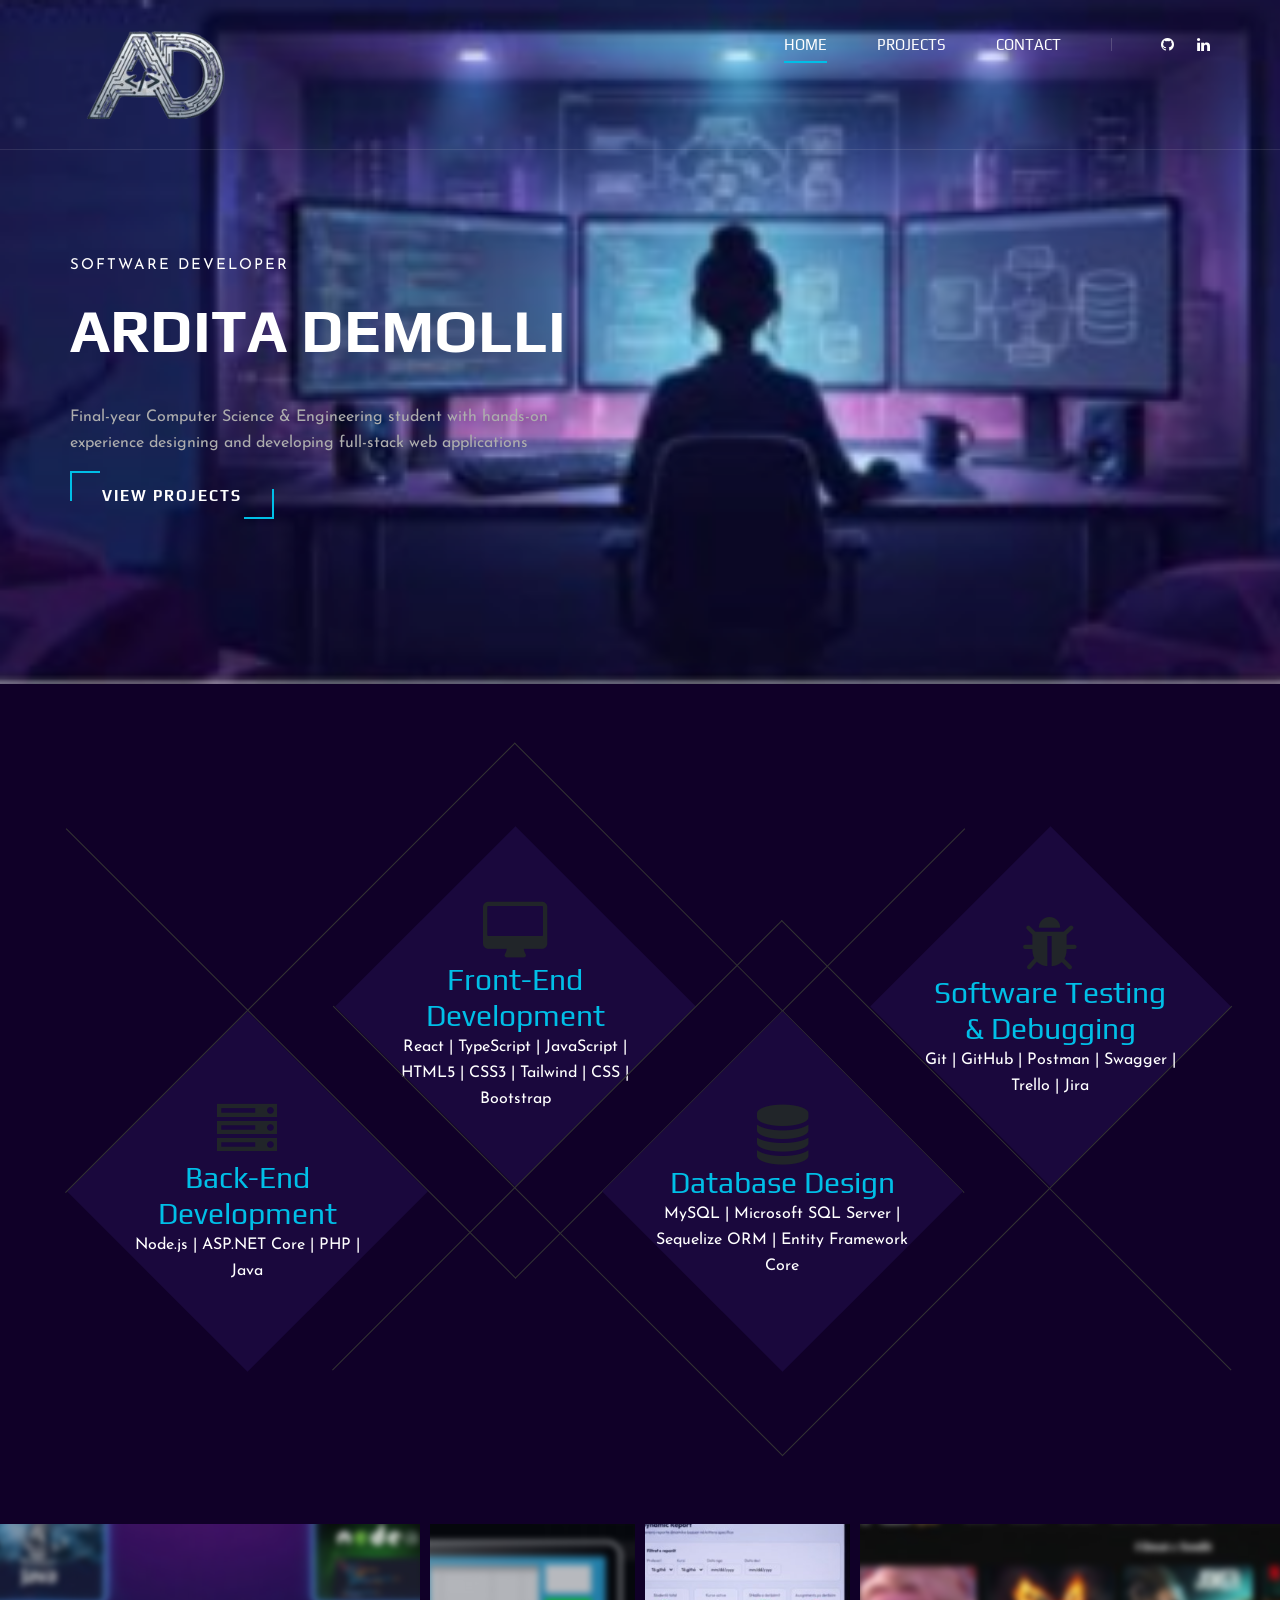
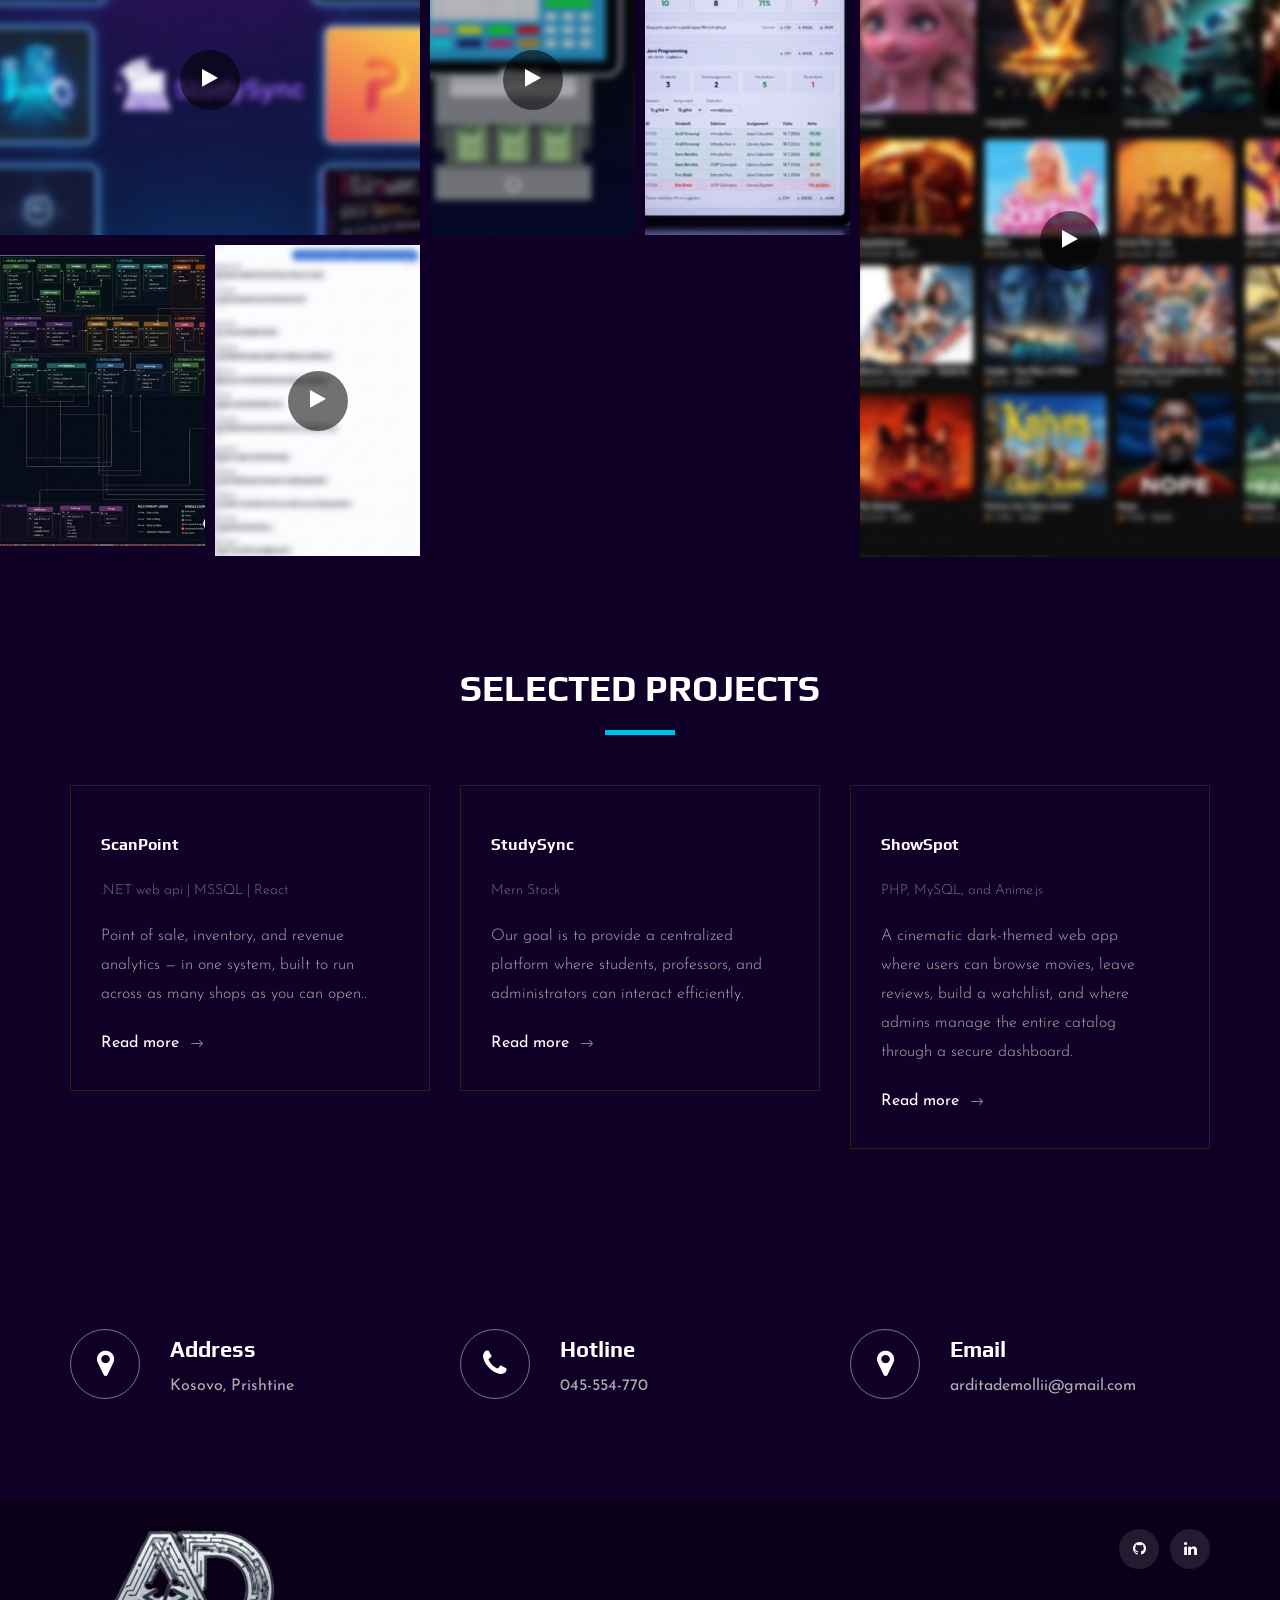
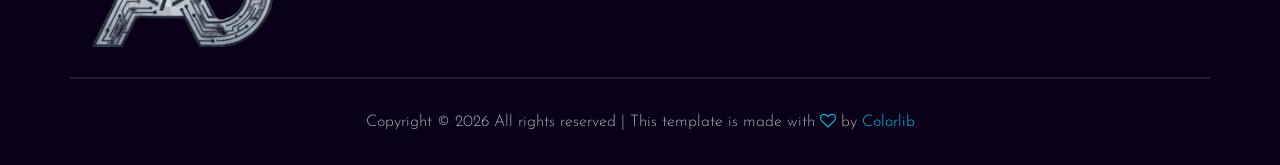
==== index.html @ 286e614f "Fix structure" ====
<!DOCTYPE html>
<html lang="zxx">

<head>
    <meta charset="UTF-8">
    <meta name="description" content="Videograph Template">
    <meta name="keywords" content="Videograph, unica, creative, html">
    <meta name="viewport" content="width=device-width, initial-scale=1.0">
    <meta http-equiv="X-UA-Compatible" content="ie=edge">
    <title>Videograph | Template</title>

    <!-- Google Font -->
    <link href="https://fonts.googleapis.com/css2?family=Play:wght@400;700&display=swap" rel="stylesheet">
    <link href="https://fonts.googleapis.com/css2?family=Josefin+Sans:wght@300;400;500;600;700&display=swap"
        rel="stylesheet">

    <!-- Css Styles -->
    <link rel="stylesheet" href="css/bootstrap.min.css" type="text/css">
    <link rel="stylesheet" href="css/font-awesome.min.css" type="text/css">
    <link rel="stylesheet" href="css/elegant-icons.css" type="text/css">
    <link rel="stylesheet" href="css/owl.carousel.min.css" type="text/css">
    <link rel="stylesheet" href="css/magnific-popup.css" type="text/css">
    <link rel="stylesheet" href="css/slicknav.min.css" type="text/css">
    <link rel="stylesheet" href="css/style.css" type="text/css">
</head>

<body>
    <!-- Page Preloder -->
    <div id="preloder">
        <div class="loader"></div>
    </div>

    <!-- Header Section Begin -->
    <header class="header">
        <div class="container">
            <div class="row">
                <div class="col-lg-2">
                    <div class="header__logo">
                        <a href="./index.html"><img src="img/logo.png" alt=""></a>
                    </div>
                </div>
                <div class="col-lg-10">
                    <div class="header__nav__option">
                        <nav class="header__nav__menu mobile-menu">
                            <ul>
                                <li class="active"><a href="./index.html">Home</a></li>
                                <li><a href="./about.html">Projects</a></li>
                                
                               
                                <li><a href="#contact">Contact</a></li>
                            </ul>
                        </nav>
                        <div class="header__nav__social">
                            <a href="https://github.com/arditademollii" target="_blank"><i class="fa fa-github"></i></a>
                            <a href="https://linkedin.com/in/ardita-demolli-4b60662a6" target="_blank"><i class="fa fa-linkedin"></i></a>
                        </div>
                    </div>
                </div>
            </div>
            <div id="mobile-menu-wrap"></div>
        </div>
    </header>
    <!-- Header End -->

    <!-- Hero Section Begin -->
    <section class="hero">
        <div class="hero__slider owl-carousel">
            <div class="hero__item set-bg" data-setbg="img/hero/fullstack.jpg">
                <div class="container">
                    <div class="row">
                        <div class="col-lg-6">
                            <div class="hero__text">
                                <span>Software Developer</span>
                                <h2>Ardita Demolli</h2>
                                <p>Final-year Computer Science & Engineering student with hands-on experience designing and developing full-stack web applications</p>
                      
                                <a href="#selected-projects" class="primary-btn">View Projects  </a>
       
                                
                            </div>
                        </div>
                    </div>
                </div>
            </div>
            
            
        </div>
    </section>
    <!-- Hero Section End -->


    <!-- Counter Section Begin -->
    <section class="counter">
        <div class="container">
            <div class="counter__content">
                <div class="row">
                    <div class="col-lg-3 col-md-6 col-sm-6">
                        <div class="counter__item">
                            <div class="counter__item__text">
                                <i class="fa fa-server" style="font-size: 60px"></i>
                                <h3 style="color: #00bfe7;;">Back-End Development</h3>
                                <p>Node.js | ASP.NET Core | PHP | Java</p>
                            </div>
                        </div>
                    </div>
                    <div class="col-lg-3 col-md-6 col-sm-6">
                        <div class="counter__item second__item">
                            <div class="counter__item__text">
                                <i class="fa fa-desktop" style="font-size: 60px"></i>
                                <h3 style="color: #00bfe7;">Front-End Development</h3>
                                <p>React | TypeScript | JavaScript | HTML5 | CSS3 | Tailwind | CSS | Bootstrap</p>
                            </div>
                        </div>
                    </div>
                    <div class="col-lg-3 col-md-6 col-sm-6">
                        <div class="counter__item third__item">
                            <div class="counter__item__text">
                                <i class="fa fa-database" style="font-size: 60px"></i>
                                <h3 style="color:#00bfe7;;">Database Design</h3>
                                <p>MySQL | Microsoft SQL Server | Sequelize ORM | Entity Framework Core</p>
                            </div>
                        </div>
                    </div>
                    <div class="col-lg-3 col-md-6 col-sm-6">
                        <div class="counter__item four__item">
                            <div class="counter__item__text">
                                <i class="fa fa-bug"  style="font-size: 60px"></i>
                                <h3 style="color: #00bfe7;;">Software Testing & Debugging</h3>
                                <p>Git | GitHub | Postman | Swagger | Trello | Jira </p>
                            </div>
                        </div>
                    </div>
                </div>
            </div>
        </div>
    </section>
    <!-- Counter Section End -->

    <!-- Work Section Begin -->
<section class="work">
    <div class="work__gallery">

        <div class="grid-sizer"></div>

        <div class="work__item wide__item">
            <video muted loop playsinline data-src="img/videos/video1.mp4">
                <source src="img/videos/video1.mp4" type="video/mp4">
            </video>

            <div class="work__item__poster">
                <div class="work__item__poster__bg" style="background-image:url(img/videos/video1-poster.jpg);"></div>
                <span class="work__item__play"><i class="fa fa-play"></i></span>
            </div>

            <div class="work__item__hover">
                <h4>Study-Sync LMS</h4>
                <ul>
                    <li>MERN Stack</li>
                    <li>WebSockets</li>
                </ul>
            </div>
        </div>


        <div class="work__item small__item">
            <video muted loop playsinline data-src="img/videos/video3.mp4"
            style="
        width: 100%;
        height: 115%;
        object-fit: cover;
        position: absolute;
        top: -7.5%;
        left: 0;
        transform: scale(1.05);
    ">
                <source src="img/videos/video3.mp4" type="video/mp4">
            </video>

            <div class="work__item__poster">
                <div class="work__item__poster__bg" style="background-image:url(img/videos/video2-poster.jpg);"></div>
                <span class="work__item__play"><i class="fa fa-play"></i></span>
            </div>
        </div>


        <div class="work__item small__item">
            <img src="img/videos/Dynamicreport.PNG" alt=""  style="
            width: 100%;
            height: 106%;
            object-fit: cover;
            position: absolute;
            top: -7.5%;
            left: 0;
            transform: scale(1.05);
        ">
        </div>


        <div class="work__item large__item">
            <video muted loop playsinline data-src="img/videos/video4.mp4"
            style="
        width: 100%;
        height: 115%;
        object-fit: cover;
        position: absolute;
        top: -7.5%;
        left: 0;
        transform: scale(1.05);
    ">
                <source src="img/videos/video4.mp4" type="video/mp4">
            </video>

            <div class="work__item__poster">
                <div class="work__item__poster__bg" style="background-image:url(img/videos/video3-poster.jpg);"></div>
                <span class="work__item__play"><i class="fa fa-play"></i></span>
            </div>

            <div class="work__item__hover">
                <h4>Movie Platform</h4>
                <ul>
                    <li>PHP</li>
                    <li>MySQL</li>
                </ul>
            </div>
        </div>


        <div class="work__item small__item">
           <img src="img/videos/databaza.PNG" alt="" style="width: 500%;">
        </div>


        <div class="work__item small__item">
            <video muted loop playsinline data-src="img/videos/video2.mp4"
            style="
        width: 95%;
        height: 105%;
        object-fit: cover;
        position: absolute;
        top: -7.5%;
        left: 0;
        transform: scale(1.05);
    ">
                <source src="img/videos/video2.mp4" type="video/mp4">
            </video>

            <div class="work__item__poster">
                <div class="work__item__poster__bg" style="background-image:url(img/videos/video4-poster.jpg);"></div>
                <span class="work__item__play"><i class="fa fa-play"></i></span>
            </div>
        </div>


        <div class="work__item wide__item">
            <img src="img/videos/dashboard.PNG" alt="">

            <div class="work__item__hover">
                <h4>Scan-Point</h4>
                <ul>
                    <li>Microsoft Stack</li>
                    
                </ul>
            </div>
        </div>

    </div>
</section>
<!-- Work Section End -->

    

    <!-- Projects section begin -->
    <section class="latest spad" id="selected-projects">
        <div class="container">
            <div class="row">
                <div class="col-lg-12">
                    <div class="section-title center-title">
                       
                        <h2> Selected Projects</h2>
                    </div>
                </div>
            </div>
            <div class="row">
                <div class="latest__slider owl-carousel">
                    
                    <div class="col-lg-4">
                        <div class="blog__item latest__item scanpoint-hover">
                            <h4><a href="./about.html#scanpoint">ScanPoint</a></h4>
                            <ul>
                                <li>.NET web api | MSSQL | React</li>
                                
                            </ul>
                            <p>Point of sale, inventory, and revenue analytics — in one system, built to run across as many shops as you can open..</p>
                            <a href="./about.html#scanpoint">Read more <span class="arrow_right"></span></a>
                        </div>
                    </div>
                    <div class="col-lg-4">
                        <div class="blog__item latest__item studysync-hover">
                            <h4><a href="./about.html#studysync">StudySync</a></h4>
                            <ul>
                                <li>Mern Stack</li>
                                
                            </ul>
                            <p>Our goal is to provide a centralized platform where students, professors, and administrators can interact efficiently.</p>
                            <a href="./about.html#studysync">Read more <span class="arrow_right"></span></a>
                        </div>
                    </div>
                    <div class="col-lg-4">
                        <div class="blog__item latest__item showspot-hover">
                            <h4><a href="./about.html#showspot">ShowSpot</a></h4>
                            <ul>
                                <li>PHP, MySQL, and Anime.js</li>
                                
                            </ul>
                            <p>A cinematic dark-themed web app where users can browse movies, leave reviews, build a watchlist, and where admins manage the entire catalog through a secure dashboard.

                            </p>
                            <a href="./about.html#showspot">Read more <span class="arrow_right"></span></a>
                        </div>
                    </div>
                   
                </div>
            </div>
        </div>
    </section>
    <!-- Projects section End -->

    <!-- Contact Widget Section Begin -->
    <section class="contact-widget spad" id="contact">
        <div class="container">
            <div class="row">
                <div class="col-lg-4 col-md-6 col-md-6 col-md-3">
                    <div class="contact__widget__item">
                        <div class="contact__widget__item__icon">
                            <i class="fa fa-map-marker"></i>
                        </div>
                        <div class="contact__widget__item__text">
                            <h4>Address</h4>
                            <p>Kosovo, Prishtine</p>
                        </div>
                    </div>
                </div>
                <div class="col-lg-4 col-md-6 col-md-6 col-md-3">
                    <div class="contact__widget__item">
                        <div class="contact__widget__item__icon">
                            <i class="fa fa-phone"></i>
                        </div>
                        <div class="contact__widget__item__text">
                            <h4>Hotline</h4>
                            <p>045-554-770</p>
                        </div>
                    </div>
                </div>
                <div class="col-lg-4 col-md-6 col-md-6 col-md-3">
                    <div class="contact__widget__item">
                        <div class="contact__widget__item__icon">
                            <i class="fa fa-map-marker"></i>
                        </div>
                        <div class="contact__widget__item__text">
                            <h4>Email</h4>
                            <p>arditademollii@gmail.com</p>
                        </div>
                    </div>
                </div>
            </div>
        </div>
    </section>
    <!-- Contact Widget Section End -->

    <!-- Video Modal Begin -->
    <div class="video-modal" id="videoModal">
        <div class="video-modal__box">
            <span class="video-modal__close" id="videoModalClose"><i class="fa fa-close"></i></span>
            <video id="videoModalPlayer" controls playsinline></video>
        </div>
    </div>
    <!-- Video Modal End -->

    <!-- Footer Section Begin -->
    <footer class="footer">
        <div class="container">
            <div class="footer__top">
                <div class="row">
                    <div class="col-lg-6 col-md-6">
                        <div class="footer__top__logo">
                            <a href="#"><img src="img/logo.png" alt=""></a>
                        </div>
                    </div>
                    <div class="col-lg-6 col-md-6">
                        <div class="footer__top__social">
                            <a href="https://github.com/arditademollii" target="_blank"><i class="fa fa-github"></i></a>
                            <a href="https://linkedin.com/in/ardita-demolli-4b60662a6" target="_blank"><i class="fa fa-linkedin"></i></a>
                        </div>
                    </div>
                </div>
            </div>
          
            <div class="footer__copyright">
                <div class="row">
                    <div class="col-lg-12 text-center">
                        <!-- Link back to Colorlib can't be removed. Template is licensed under CC BY 3.0. -->
                        <p class="footer__copyright__text">Copyright &copy;
                            <script>
                                document.write(new Date().getFullYear());
                            </script>
                            All rights reserved | This template is made with <i class="fa fa-heart-o"
                                aria-hidden="true"></i> by <a href="https://colorlib.com" target="_blank">Colorlib</a>
                        </p>
                        <!-- Link back to Colorlib can't be removed. Template is licensed under CC BY 3.0. -->
                    </div>
                </div>
            </div>
        </div>
    </footer>
    <!-- Footer Section End -->

    <!-- Js Plugins -->
    <script src="js/jquery-3.3.1.min.js"></script>
    <script src="js/bootstrap.min.js"></script>
    <script src="js/jquery.magnific-popup.min.js"></script>
    <script src="js/mixitup.min.js"></script>
    <script src="js/masonry.pkgd.min.js"></script>
    <script src="js/jquery.slicknav.js"></script>
    <script src="js/owl.carousel.min.js"></script>
    <script src="js/main.js"></script>

    <!-- Video poster + modal behavior -->
    <script>
        document.addEventListener('DOMContentLoaded', function () {
            var modal = document.getElementById('videoModal');
            var modalPlayer = document.getElementById('videoModalPlayer');
            var modalClose = document.getElementById('videoModalClose');

            function openVideoModal(src) {
                modalPlayer.src = src;
                modal.classList.add('active');
                modalPlayer.play();
            }

            function closeVideoModal() {
                modal.classList.remove('active');
                modalPlayer.pause();
                modalPlayer.currentTime = 0;
                modalPlayer.src = '';
            }

            document.querySelectorAll('.work__item__poster').forEach(function (poster) {
                poster.addEventListener('click', function () {
                    var item = poster.closest('.work__item');
                    var video = item.querySelector('video');
                    if (video) {
                        var src = video.getAttribute('data-src');
                        openVideoModal(src);
                    }
                });
            });

            modalClose.addEventListener('click', closeVideoModal);
            modal.addEventListener('click', function (e) {
                if (e.target === modal) {
                    closeVideoModal();
                }
            });

            document.addEventListener('keydown', function (e) {
                if (e.key === 'Escape' && modal.classList.contains('active')) {
                    closeVideoModal();
                }
            });
        });
    </script>
</body>

</html>
---- css/elegant-icons.css ----
@font-face {
	font-family: 'ElegantIcons';
	src:url('../fonts/ElegantIcons.eot');
	src:url('../fonts/ElegantIcons.eot?#iefix') format('embedded-opentype'),
		url('../fonts/ElegantIcons.woff') format('woff'),
		url('../fonts/ElegantIcons.ttf') format('truetype'),
		url('../fonts/ElegantIcons.svg#ElegantIcons') format('svg');
	font-weight: normal;
	font-style: normal;
}

/* Use the following CSS code if you want to use data attributes for inserting your icons */
[data-icon]:before {
	font-family: 'ElegantIcons';
	content: attr(data-icon);
	speak: none;
	font-weight: normal;
	font-variant: normal;
	text-transform: none;
	line-height: 1;
	-webkit-font-smoothing: antialiased;
	-moz-osx-font-smoothing: grayscale;
}

/* Use the following CSS code if you want to have a class per icon */
/*
Instead of a list of all class selectors,
you can use the generic selector below, but it's slower:
[class*="your-class-prefix"] {
*/
.arrow_up, .arrow_down, .arrow_left, .arrow_right, .arrow_left-up, .arrow_right-up, .arrow_right-down, .arrow_left-down, .arrow-up-down, .arrow_up-down_alt, .arrow_left-right_alt, .arrow_left-right, .arrow_expand_alt2, .arrow_expand_alt, .arrow_condense, .arrow_expand, .arrow_move, .arrow_carrot-up, .arrow_carrot-down, .arrow_carrot-left, .arrow_carrot-right, .arrow_carrot-2up, .arrow_carrot-2down, .arrow_carrot-2left, .arrow_carrot-2right, .arrow_carrot-up_alt2, .arrow_carrot-down_alt2, .arrow_carrot-left_alt2, .arrow_carrot-right_alt2, .arrow_carrot-2up_alt2, .arrow_carrot-2down_alt2, .arrow_carrot-2left_alt2, .arrow_carrot-2right_alt2, .arrow_triangle-up, .arrow_triangle-down, .arrow_triangle-left, .arrow_triangle-right, .arrow_triangle-up_alt2, .arrow_triangle-down_alt2, .arrow_triangle-left_alt2, .arrow_triangle-right_alt2, .arrow_back, .icon_minus-06, .icon_plus, .icon_close, .icon_check, .icon_minus_alt2, .icon_plus_alt2, .icon_close_alt2, .icon_check_alt2, .icon_zoom-out_alt, .icon_zoom-in_alt, .icon_search, .icon_box-empty, .icon_box-selected, .icon_minus-box, .icon_plus-box, .icon_box-checked, .icon_circle-empty, .icon_circle-slelected, .icon_stop_alt2, .icon_stop, .icon_pause_alt2, .icon_pause, .icon_menu, .icon_menu-square_alt2, .icon_menu-circle_alt2, .icon_ul, .icon_ol, .icon_adjust-horiz, .icon_adjust-vert, .icon_document_alt, .icon_documents_alt, .icon_pencil, .icon_pencil-edit_alt, .icon_pencil-edit, .icon_folder-alt, .icon_folder-open_alt, .icon_folder-add_alt, .icon_info_alt, .icon_error-oct_alt, .icon_error-circle_alt, .icon_error-triangle_alt, .icon_question_alt2, .icon_question, .icon_comment_alt, .icon_chat_alt, .icon_vol-mute_alt, .icon_volume-low_alt, .icon_volume-high_alt, .icon_quotations, .icon_quotations_alt2, .icon_clock_alt, .icon_lock_alt, .icon_lock-open_alt, .icon_key_alt, .icon_cloud_alt, .icon_cloud-upload_alt, .icon_cloud-download_alt, .icon_image, .icon_images, .icon_lightbulb_alt, .icon_gift_alt, .icon_house_alt, .icon_genius, .icon_mobile, .icon_tablet, .icon_laptop, .icon_desktop, .icon_camera_alt, .icon_mail_alt, .icon_cone_alt, .icon_ribbon_alt, .icon_bag_alt, .icon_creditcard, .icon_cart_alt, .icon_paperclip, .icon_tag_alt, .icon_tags_alt, .icon_trash_alt, .icon_cursor_alt, .icon_mic_alt, .icon_compass_alt, .icon_pin_alt, .icon_pushpin_alt, .icon_map_alt, .icon_drawer_alt, .icon_toolbox_alt, .icon_book_alt, .icon_calendar, .icon_film, .icon_table, .icon_contacts_alt, .icon_headphones, .icon_lifesaver, .icon_piechart, .icon_refresh, .icon_link_alt, .icon_link, .icon_loading, .icon_blocked, .icon_archive_alt, .icon_heart_alt, .icon_star_alt, .icon_star-half_alt, .icon_star, .icon_star-half, .icon_tools, .icon_tool, .icon_cog, .icon_cogs, .arrow_up_alt, .arrow_down_alt, .arrow_left_alt, .arrow_right_alt, .arrow_left-up_alt, .arrow_right-up_alt, .arrow_right-down_alt, .arrow_left-down_alt, .arrow_condense_alt, .arrow_expand_alt3, .arrow_carrot_up_alt, .arrow_carrot-down_alt, .arrow_carrot-left_alt, .arrow_carrot-right_alt, .arrow_carrot-2up_alt, .arrow_carrot-2dwnn_alt, .arrow_carrot-2left_alt, .arrow_carrot-2right_alt, .arrow_triangle-up_alt, .arrow_triangle-down_alt, .arrow_triangle-left_alt, .arrow_triangle-right_alt, .icon_minus_alt, .icon_plus_alt, .icon_close_alt, .icon_check_alt, .icon_zoom-out, .icon_zoom-in, .icon_stop_alt, .icon_menu-square_alt, .icon_menu-circle_alt, .icon_document, .icon_documents, .icon_pencil_alt, .icon_folder, .icon_folder-open, .icon_folder-add, .icon_folder_upload, .icon_folder_download, .icon_info, .icon_error-circle, .icon_error-oct, .icon_error-triangle, .icon_question_alt, .icon_comment, .icon_chat, .icon_vol-mute, .icon_volume-low, .icon_volume-high, .icon_quotations_alt, .icon_clock, .icon_lock, .icon_lock-open, .icon_key, .icon_cloud, .icon_cloud-upload, .icon_cloud-download, .icon_lightbulb, .icon_gift, .icon_house, .icon_camera, .icon_mail, .icon_cone, .icon_ribbon, .icon_bag, .icon_cart, .icon_tag, .icon_tags, .icon_trash, .icon_cursor, .icon_mic, .icon_compass, .icon_pin, .icon_pushpin, .icon_map, .icon_drawer, .icon_toolbox, .icon_book, .icon_contacts, .icon_archive, .icon_heart, .icon_profile, .icon_group, .icon_grid-2x2, .icon_grid-3x3, .icon_music, .icon_pause_alt, .icon_phone, .icon_upload, .icon_download, .social_facebook, .social_twitter, .social_pinterest, .social_googleplus, .social_tumblr, .social_tumbleupon, .social_wordpress, .social_instagram, .social_dribbble, .social_vimeo, .social_linkedin, .social_rss, .social_deviantart, .social_share, .social_myspace, .social_skype, .social_youtube, .social_picassa, .social_googledrive, .social_flickr, .social_blogger, .social_spotify, .social_delicious, .social_facebook_circle, .social_twitter_circle, .social_pinterest_circle, .social_googleplus_circle, .social_tumblr_circle, .social_stumbleupon_circle, .social_wordpress_circle, .social_instagram_circle, .social_dribbble_circle, .social_vimeo_circle, .social_linkedin_circle, .social_rss_circle, .social_deviantart_circle, .social_share_circle, .social_myspace_circle, .social_skype_circle, .social_youtube_circle, .social_picassa_circle, .social_googledrive_alt2, .social_flickr_circle, .social_blogger_circle, .social_spotify_circle, .social_delicious_circle, .social_facebook_square, .social_twitter_square, .social_pinterest_square, .social_googleplus_square, .social_tumblr_square, .social_stumbleupon_square, .social_wordpress_square, .social_instagram_square, .social_dribbble_square, .social_vimeo_square, .social_linkedin_square, .social_rss_square, .social_deviantart_square, .social_share_square, .social_myspace_square, .social_skype_square, .social_youtube_square, .social_picassa_square, .social_googledrive_square, .social_flickr_square, .social_blogger_square, .social_spotify_square, .social_delicious_square, .icon_printer, .icon_calulator, .icon_building, .icon_floppy, .icon_drive, .icon_search-2, .icon_id, .icon_id-2, .icon_puzzle, .icon_like, .icon_dislike, .icon_mug, .icon_currency, .icon_wallet, .icon_pens, .icon_easel, .icon_flowchart, .icon_datareport, .icon_briefcase, .icon_shield, .icon_percent, .icon_globe, .icon_globe-2, .icon_target, .icon_hourglass, .icon_balance, .icon_rook, .icon_printer-alt, .icon_calculator_alt, .icon_building_alt, .icon_floppy_alt, .icon_drive_alt, .icon_search_alt, .icon_id_alt, .icon_id-2_alt, .icon_puzzle_alt, .icon_like_alt, .icon_dislike_alt, .icon_mug_alt, .icon_currency_alt, .icon_wallet_alt, .icon_pens_alt, .icon_easel_alt, .icon_flowchart_alt, .icon_datareport_alt, .icon_briefcase_alt, .icon_shield_alt, .icon_percent_alt, .icon_globe_alt, .icon_clipboard {
	font-family: 'ElegantIcons';
	speak: none;
	font-style: normal;
	font-weight: normal;
	font-variant: normal;
	text-transform: none;
	line-height: 1;
	-webkit-font-smoothing: antialiased;
}
.arrow_up:before {
	content: "\21";
}
.arrow_down:before {
	content: "\22";
}
.arrow_left:before {
	content: "\23";
}
.arrow_right:before {
	content: "\24";
}
.arrow_left-up:before {
	content: "\25";
}
.arrow_right-up:before {
	content: "\26";
}
.arrow_right-down:before {
	content: "\27";
}
.arrow_left-down:before {
	content: "\28";
}
.arrow-up-down:before {
	content: "\29";
}
.arrow_up-down_alt:before {
	content: "\2a";
}
.arrow_left-right_alt:before {
	content: "\2b";
}
.arrow_left-right:before {
	content: "\2c";
}
.arrow_expand_alt2:before {
	content: "\2d";
}
.arrow_expand_alt:before {
	content: "\2e";
}
.arrow_condense:before {
	content: "\2f";
}
.arrow_expand:before {
	content: "\30";
}
.arrow_move:before {
	content: "\31";
}
.arrow_carrot-up:before {
	content: "\32";
}
.arrow_carrot-down:before {
	content: "\33";
}
.arrow_carrot-left:before {
	content: "\34";
}
.arrow_carrot-right:before {
	content: "\35";
}
.arrow_carrot-2up:before {
	content: "\36";
}
.arrow_carrot-2down:before {
	content: "\37";
}
.arrow_carrot-2left:before {
	content: "\38";
}
.arrow_carrot-2right:before {
	content: "\39";
}
.arrow_carrot-up_alt2:before {
	content: "\3a";
}
.arrow_carrot-down_alt2:before {
	content: "\3b";
}
.arrow_carrot-left_alt2:before {
	content: "\3c";
}
.arrow_carrot-right_alt2:before {
	content: "\3d";
}
.arrow_carrot-2up_alt2:before {
	content: "\3e";
}
.arrow_carrot-2down_alt2:before {
	content: "\3f";
}
.arrow_carrot-2left_alt2:before {
	content: "\40";
}
.arrow_carrot-2right_alt2:before {
	content: "\41";
}
.arrow_triangle-up:before {
	content: "\42";
}
.arrow_triangle-down:before {
	content: "\43";
}
.arrow_triangle-left:before {
	content: "\44";
}
.arrow_triangle-right:before {
	content: "\45";
}
.arrow_triangle-up_alt2:before {
	content: "\46";
}
.arrow_triangle-down_alt2:before {
	content: "\47";
}
.arrow_triangle-left_alt2:before {
	content: "\48";
}
.arrow_triangle-right_alt2:before {
	content: "\49";
}
.arrow_back:before {
	content: "\4a";
}
.icon_minus-06:before {
	content: "\4b";
}
.icon_plus:before {
	content: "\4c";
}
.icon_close:before {
	content: "\4d";
}
.icon_check:before {
	content: "\4e";
}
.icon_minus_alt2:before {
	content: "\4f";
}
.icon_plus_alt2:before {
	content: "\50";
}
.icon_close_alt2:before {
	content: "\51";
}
.icon_check_alt2:before {
	content: "\52";
}
.icon_zoom-out_alt:before {
	content: "\53";
}
.icon_zoom-in_alt:before {
	content: "\54";
}
.icon_search:before {
	content: "\55";
}
.icon_box-empty:before {
	content: "\56";
}
.icon_box-selected:before {
	content: "\57";
}
.icon_minus-box:before {
	content: "\58";
}
.icon_plus-box:before {
	content: "\59";
}
.icon_box-checked:before {
	content: "\5a";
}
.icon_circle-empty:before {
	content: "\5b";
}
.icon_circle-slelected:before {
	content: "\5c";
}
.icon_stop_alt2:before {
	content: "\5d";
}
.icon_stop:before {
	content: "\5e";
}
.icon_pause_alt2:before {
	content: "\5f";
}
.icon_pause:before {
	content: "\60";
}
.icon_menu:before {
	content: "\61";
}
.icon_menu-square_alt2:before {
	content: "\62";
}
.icon_menu-circle_alt2:before {
	content: "\63";
}
.icon_ul:before {
	content: "\64";
}
.icon_ol:before {
	content: "\65";
}
.icon_adjust-horiz:before {
	content: "\66";
}
.icon_adjust-vert:before {
	content: "\67";
}
.icon_document_alt:before {
	content: "\68";
}
.icon_documents_alt:before {
	content: "\69";
}
.icon_pencil:before {
	content: "\6a";
}
.icon_pencil-edit_alt:before {
	content: "\6b";
}
.icon_pencil-edit:before {
	content: "\6c";
}
.icon_folder-alt:before {
	content: "\6d";
}
.icon_folder-open_alt:before {
	content: "\6e";
}
.icon_folder-add_alt:before {
	content: "\6f";
}
.icon_info_alt:before {
	content: "\70";
}
.icon_error-oct_alt:before {
	content: "\71";
}
.icon_error-circle_alt:before {
	content: "\72";
}
.icon_error-triangle_alt:before {
	content: "\73";
}
.icon_question_alt2:before {
	content: "\74";
}
.icon_question:before {
	content: "\75";
}
.icon_comment_alt:before {
	content: "\76";
}
.icon_chat_alt:before {
	content: "\77";
}
.icon_vol-mute_alt:before {
	content: "\78";
}
.icon_volume-low_alt:before {
	content: "\79";
}
.icon_volume-high_alt:before {
	content: "\7a";
}
.icon_quotations:before {
	content: "\7b";
}
.icon_quotations_alt2:before {
	content: "\7c";
}
.icon_clock_alt:before {
	content: "\7d";
}
.icon_lock_alt:before {
	content: "\7e";
}
.icon_lock-open_alt:before {
	content: "\e000";
}
.icon_key_alt:before {
	content: "\e001";
}
.icon_cloud_alt:before {
	content: "\e002";
}
.icon_cloud-upload_alt:before {
	content: "\e003";
}
.icon_cloud-download_alt:before {
	content: "\e004";
}
.icon_image:before {
	content: "\e005";
}
.icon_images:before {
	content: "\e006";
}
.icon_lightbulb_alt:before {
	content: "\e007";
}
.icon_gift_alt:before {
	content: "\e008";
}
.icon_house_alt:before {
	content: "\e009";
}
.icon_genius:before {
	content: "\e00a";
}
.icon_mobile:before {
	content: "\e00b";
}
.icon_tablet:before {
	content: "\e00c";
}
.icon_laptop:before {
	content: "\e00d";
}
.icon_desktop:before {
	content: "\e00e";
}
.icon_camera_alt:before {
	content: "\e00f";
}
.icon_mail_alt:before {
	content: "\e010";
}
.icon_cone_alt:before {
	content: "\e011";
}
.icon_ribbon_alt:before {
	content: "\e012";
}
.icon_bag_alt:before {
	content: "\e013";
}
.icon_creditcard:before {
	content: "\e014";
}
.icon_cart_alt:before {
	content: "\e015";
}
.icon_paperclip:before {
	content: "\e016";
}
.icon_tag_alt:before {
	content: "\e017";
}
.icon_tags_alt:before {
	content: "\e018";
}
.icon_trash_alt:before {
	content: "\e019";
}
.icon_cursor_alt:before {
	content: "\e01a";
}
.icon_mic_alt:before {
	content: "\e01b";
}
.icon_compass_alt:before {
	content: "\e01c";
}
.icon_pin_alt:before {
	content: "\e01d";
}
.icon_pushpin_alt:before {
	content: "\e01e";
}
.icon_map_alt:before {
	content: "\e01f";
}
.icon_drawer_alt:before {
	content: "\e020";
}
.icon_toolbox_alt:before {
	content: "\e021";
}
.icon_book_alt:before {
	content: "\e022";
}
.icon_calendar:before {
	content: "\e023";
}
.icon_film:before {
	content: "\e024";
}
.icon_table:before {
	content: "\e025";
}
.icon_contacts_alt:before {
	content: "\e026";
}
.icon_headphones:before {
	content: "\e027";
}
.icon_lifesaver:before {
	content: "\e028";
}
.icon_piechart:before {
	content: "\e029";
}
.icon_refresh:before {
	content: "\e02a";
}
.icon_link_alt:before {
	content: "\e02b";
}
.icon_link:before {
	content: "\e02c";
}
.icon_loading:before {
	content: "\e02d";
}
.icon_blocked:before {
	content: "\e02e";
}
.icon_archive_alt:before {
	content: "\e02f";
}
.icon_heart_alt:before {
	content: "\e030";
}
.icon_star_alt:before {
	content: "\e031";
}
.icon_star-half_alt:before {
	content: "\e032";
}
.icon_star:before {
	content: "\e033";
}
.icon_star-half:before {
	content: "\e034";
}
.icon_tools:before {
	content: "\e035";
}
.icon_tool:before {
	content: "\e036";
}
.icon_cog:before {
	content: "\e037";
}
.icon_cogs:before {
	content: "\e038";
}
.arrow_up_alt:before {
	content: "\e039";
}
.arrow_down_alt:before {
	content: "\e03a";
}
.arrow_left_alt:before {
	content: "\e03b";
}
.arrow_right_alt:before {
	content: "\e03c";
}
.arrow_left-up_alt:before {
	content: "\e03d";
}
.arrow_right-up_alt:before {
	content: "\e03e";
}
.arrow_right-down_alt:before {
	content: "\e03f";
}
.arrow_left-down_alt:before {
	content: "\e040";
}
.arrow_condense_alt:before {
	content: "\e041";
}
.arrow_expand_alt3:before {
	content: "\e042";
}
.arrow_carrot_up_alt:before {
	content: "\e043";
}
.arrow_carrot-down_alt:before {
	content: "\e044";
}
.arrow_carrot-left_alt:before {
	content: "\e045";
}
.arrow_carrot-right_alt:before {
	content: "\e046";
}
.arrow_carrot-2up_alt:before {
	content: "\e047";
}
.arrow_carrot-2dwnn_alt:before {
	content: "\e048";
}
.arrow_carrot-2left_alt:before {
	content: "\e049";
}
.arrow_carrot-2right_alt:before {
	content: "\e04a";
}
.arrow_triangle-up_alt:before {
	content: "\e04b";
}
.arrow_triangle-down_alt:before {
	content: "\e04c";
}
.arrow_triangle-left_alt:before {
	content: "\e04d";
}
.arrow_triangle-right_alt:before {
	content: "\e04e";
}
.icon_minus_alt:before {
	content: "\e04f";
}
.icon_plus_alt:before {
	content: "\e050";
}
.icon_close_alt:before {
	content: "\e051";
}
.icon_check_alt:before {
	content: "\e052";
}
.icon_zoom-out:before {
	content: "\e053";
}
.icon_zoom-in:before {
	content: "\e054";
}
.icon_stop_alt:before {
	content: "\e055";
}
.icon_menu-square_alt:before {
	content: "\e056";
}
.icon_menu-circle_alt:before {
	content: "\e057";
}
.icon_document:before {
	content: "\e058";
}
.icon_documents:before {
	content: "\e059";
}
.icon_pencil_alt:before {
	content: "\e05a";
}
.icon_folder:before {
	content: "\e05b";
}
.icon_folder-open:before {
	content: "\e05c";
}
.icon_folder-add:before {
	content: "\e05d";
}
.icon_folder_upload:before {
	content: "\e05e";
}
.icon_folder_download:before {
	content: "\e05f";
}
.icon_info:before {
	content: "\e060";
}
.icon_error-circle:before {
	content: "\e061";
}
.icon_error-oct:before {
	content: "\e062";
}
.icon_error-triangle:before {
	content: "\e063";
}
.icon_question_alt:before {
	content: "\e064";
}
.icon_comment:before {
	content: "\e065";
}
.icon_chat:before {
	content: "\e066";
}
.icon_vol-mute:before {
	content: "\e067";
}
.icon_volume-low:before {
	content: "\e068";
}
.icon_volume-high:before {
	content: "\e069";
}
.icon_quotations_alt:before {
	content: "\e06a";
}
.icon_clock:before {
	content: "\e06b";
}
.icon_lock:before {
	content: "\e06c";
}
.icon_lock-open:before {
	content: "\e06d";
}
.icon_key:before {
	content: "\e06e";
}
.icon_cloud:before {
	content: "\e06f";
}
.icon_cloud-upload:before {
	content: "\e070";
}
.icon_cloud-download:before {
	content: "\e071";
}
.icon_lightbulb:before {
	content: "\e072";
}
.icon_gift:before {
	content: "\e073";
}
.icon_house:before {
	content: "\e074";
}
.icon_camera:before {
	content: "\e075";
}
.icon_mail:before {
	content: "\e076";
}
.icon_cone:before {
	content: "\e077";
}
.icon_ribbon:before {
	content: "\e078";
}
.icon_bag:before {
	content: "\e079";
}
.icon_cart:before {
	content: "\e07a";
}
.icon_tag:before {
	content: "\e07b";
}
.icon_tags:before {
	content: "\e07c";
}
.icon_trash:before {
	content: "\e07d";
}
.icon_cursor:before {
	content: "\e07e";
}
.icon_mic:before {
	content: "\e07f";
}
.icon_compass:before {
	content: "\e080";
}
.icon_pin:before {
	content: "\e081";
}
.icon_pushpin:before {
	content: "\e082";
}
.icon_map:before {
	content: "\e083";
}
.icon_drawer:before {
	content: "\e084";
}
.icon_toolbox:before {
	content: "\e085";
}
.icon_book:before {
	content: "\e086";
}
.icon_contacts:before {
	content: "\e087";
}
.icon_archive:before {
	content: "\e088";
}
.icon_heart:before {
	content: "\e089";
}
.icon_profile:before {
	content: "\e08a";
}
.icon_group:before {
	content: "\e08b";
}
.icon_grid-2x2:before {
	content: "\e08c";
}
.icon_grid-3x3:before {
	content: "\e08d";
}
.icon_music:before {
	content: "\e08e";
}
.icon_pause_alt:before {
	content: "\e08f";
}
.icon_phone:before {
	content: "\e090";
}
.icon_upload:before {
	content: "\e091";
}
.icon_download:before {
	content: "\e092";
}
.social_facebook:before {
	content: "\e093";
}
.social_twitter:before {
	content: "\e094";
}
.social_pinterest:before {
	content: "\e095";
}
.social_googleplus:before {
	content: "\e096";
}
.social_tumblr:before {
	content: "\e097";
}
.social_tumbleupon:before {
	content: "\e098";
}
.social_wordpress:before {
	content: "\e099";
}
.social_instagram:before {
	content: "\e09a";
}
.social_dribbble:before {
	content: "\e09b";
}
.social_vimeo:before {
	content: "\e09c";
}
.social_linkedin:before {
	content: "\e09d";
}
.social_rss:before {
	content: "\e09e";
}
.social_deviantart:before {
	content: "\e09f";
}
.social_share:before {
	content: "\e0a0";
}
.social_myspace:before {
	content: "\e0a1";
}
.social_skype:before {
	content: "\e0a2";
}
.social_youtube:before {
	content: "\e0a3";
}
.social_picassa:before {
	content: "\e0a4";
}
.social_googledrive:before {
	content: "\e0a5";
}
.social_flickr:before {
	content: "\e0a6";
}
.social_blogger:before {
	content: "\e0a7";
}
.social_spotify:before {
	content: "\e0a8";
}
.social_delicious:before {
	content: "\e0a9";
}
.social_facebook_circle:before {
	content: "\e0aa";
}
.social_twitter_circle:before {
	content: "\e0ab";
}
.social_pinterest_circle:before {
	content: "\e0ac";
}
.social_googleplus_circle:before {
	content: "\e0ad";
}
.social_tumblr_circle:before {
	content: "\e0ae";
}
.social_stumbleupon_circle:before {
	content: "\e0af";
}
.social_wordpress_circle:before {
	content: "\e0b0";
}
.social_instagram_circle:before {
	content: "\e0b1";
}
.social_dribbble_circle:before {
	content: "\e0b2";
}
.social_vimeo_circle:before {
	content: "\e0b3";
}
.social_linkedin_circle:before {
	content: "\e0b4";
}
.social_rss_circle:before {
	content: "\e0b5";
}
.social_deviantart_circle:before {
	content: "\e0b6";
}
.social_share_circle:before {
	content: "\e0b7";
}
.social_myspace_circle:before {
	content: "\e0b8";
}
.social_skype_circle:before {
	content: "\e0b9";
}
.social_youtube_circle:before {
	content: "\e0ba";
}
.social_picassa_circle:before {
	content: "\e0bb";
}
.social_googledrive_alt2:before {
	content: "\e0bc";
}
.social_flickr_circle:before {
	content: "\e0bd";
}
.social_blogger_circle:before {
	content: "\e0be";
}
.social_spotify_circle:before {
	content: "\e0bf";
}
.social_delicious_circle:before {
	content: "\e0c0";
}
.social_facebook_square:before {
	content: "\e0c1";
}
.social_twitter_square:before {
	content: "\e0c2";
}
.social_pinterest_square:before {
	content: "\e0c3";
}
.social_googleplus_square:before {
	content: "\e0c4";
}
.social_tumblr_square:before {
	content: "\e0c5";
}
.social_stumbleupon_square:before {
	content: "\e0c6";
}
.social_wordpress_square:before {
	content: "\e0c7";
}
.social_instagram_square:before {
	content: "\e0c8";
}
.social_dribbble_square:before {
	content: "\e0c9";
}
.social_vimeo_square:before {
	content: "\e0ca";
}
.social_linkedin_square:before {
	content: "\e0cb";
}
.social_rss_square:before {
	content: "\e0cc";
}
.social_deviantart_square:before {
	content: "\e0cd";
}
.social_share_square:before {
	content: "\e0ce";
}
.social_myspace_square:before {
	content: "\e0cf";
}
.social_skype_square:before {
	content: "\e0d0";
}
.social_youtube_square:before {
	content: "\e0d1";
}
.social_picassa_square:before {
	content: "\e0d2";
}
.social_googledrive_square:before {
	content: "\e0d3";
}
.social_flickr_square:before {
	content: "\e0d4";
}
.social_blogger_square:before {
	content: "\e0d5";
}
.social_spotify_square:before {
	content: "\e0d6";
}
.social_delicious_square:before {
	content: "\e0d7";
}
.icon_printer:before {
	content: "\e103";
}
.icon_calulator:before {
	content: "\e0ee";
}
.icon_building:before {
	content: "\e0ef";
}
.icon_floppy:before {
	content: "\e0e8";
}
.icon_drive:before {
	content: "\e0ea";
}
.icon_search-2:before {
	content: "\e101";
}
.icon_id:before {
	content: "\e107";
}
.icon_id-2:before {
	content: "\e108";
}
.icon_puzzle:before {
	content: "\e102";
}
.icon_like:before {
	content: "\e106";
}
.icon_dislike:before {
	content: "\e0eb";
}
.icon_mug:before {
	content: "\e105";
}
.icon_currency:before {
	content: "\e0ed";
}
.icon_wallet:before {
	content: "\e100";
}
.icon_pens:before {
	content: "\e104";
}
.icon_easel:before {
	content: "\e0e9";
}
.icon_flowchart:before {
	content: "\e109";
}
.icon_datareport:before {
	content: "\e0ec";
}
.icon_briefcase:before {
	content: "\e0fe";
}
.icon_shield:before {
	content: "\e0f6";
}
.icon_percent:before {
	content: "\e0fb";
}
.icon_globe:before {
	content: "\e0e2";
}
.icon_globe-2:before {
	content: "\e0e3";
}
.icon_target:before {
	content: "\e0f5";
}
.icon_hourglass:before {
	content: "\e0e1";
}
.icon_balance:before {
	content: "\e0ff";
}
.icon_rook:before {
	content: "\e0f8";
}
.icon_printer-alt:before {
	content: "\e0fa";
}
.icon_calculator_alt:before {
	content: "\e0e7";
}
.icon_building_alt:before {
	content: "\e0fd";
}
.icon_floppy_alt:before {
	content: "\e0e4";
}
.icon_drive_alt:before {
	content: "\e0e5";
}
.icon_search_alt:before {
	content: "\e0f7";
}
.icon_id_alt:before {
	content: "\e0e0";
}
.icon_id-2_alt:before {
	content: "\e0fc";
}
.icon_puzzle_alt:before {
	content: "\e0f9";
}
.icon_like_alt:before {
	content: "\e0dd";
}
.icon_dislike_alt:before {
	content: "\e0f1";
}
.icon_mug_alt:before {
	content: "\e0dc";
}
.icon_currency_alt:before {
	content: "\e0f3";
}
.icon_wallet_alt:before {
	content: "\e0d8";
}
.icon_pens_alt:before {
	content: "\e0db";
}
.icon_easel_alt:before {
	content: "\e0f0";
}
.icon_flowchart_alt:before {
	content: "\e0df";
}
.icon_datareport_alt:before {
	content: "\e0f2";
}
.icon_briefcase_alt:before {
	content: "\e0f4";
}
.icon_shield_alt:before {
	content: "\e0d9";
}
.icon_percent_alt:before {
	content: "\e0da";
}
.icon_globe_alt:before {
	content: "\e0de";
}
.icon_clipboard:before {
	content: "\e0e6";
}


	.glyph {
		float: left;
		text-align: center;
		padding: .75em;
		margin: .4em 1.5em .75em 0;
		width: 6em;
text-shadow: none;
	}
        .glyph_big {
        font-size: 128px;
        color: #59c5dc;
        float: left;
        margin-right: 20px;
        }

        .glyph div { padding-bottom: 10px;}

	.glyph input {
		font-family: consolas, monospace;
		font-size: 12px;
		width: 100%;
		text-align: center;
		border: 0;
		box-shadow: 0 0 0 1px #ccc;
		padding: .2em;
                -moz-border-radius: 5px;
                -webkit-border-radius: 5px;
	}
	.centered {
		margin-left: auto;
		margin-right: auto;
	}
	.glyph .fs1 {
		font-size: 2em;
	}
---- css/style.css ----
/******************************************************************
  Template Name: Dreams
  Description: Dreams wedding template
  Author: Colorib
  Author URI: https://colorlib.com/
  Version: 1.0
  Created: Colorib
******************************************************************/
/*------------------------------------------------------------------
[Table of contents]

1.  Template default CSS
	1.1	Variables
	1.2	Mixins
	1.3	Flexbox
	1.4	Reset
2.  Helper Css
3.  Header Section
4.  Hero Section
5.  Services Section
6.  Counter Section
7.  Team Section
8.  Latest Section
9.  Contact
10.  Footer Style
-------------------------------------------------------------------*/
/*----------------------------------------*/
/* Template default CSS
/*----------------------------------------*/
html,
body {
  height: 100%;
  font-family: "Josefin Sans", sans-serif;
  -webkit-font-smoothing: antialiased;
}

h1,
h2,
h3,
h4,
h5,
h6 {
  margin: 0;
  color: #111111;
  font-weight: 400;
  font-family: "Play", sans-serif;
}

h1 {
  font-size: 70px;
}

h2 {
  font-size: 36px;
}

h3 {
  font-size: 30px;
}

h4 {
  font-size: 24px;
}

h5 {
  font-size: 18px;
}

h6 {
  font-size: 16px;
}

p {
  font-size: 16px;
  font-family: "Josefin Sans", sans-serif;
  color: #adadad;
  font-weight: 400;
  line-height: 26px;
  margin: 0 0 15px 0;
}

img {
  max-width: 100%;
}

input:focus,
select:focus,
button:focus,
textarea:focus {
  outline: none;
}

a:hover,
a:focus {
  text-decoration: none;
  outline: none;
  color: #fff;
}

ul,
ol {
  padding: 0;
  margin: 0;
}

/*---------------------
  Helper CSS
-----------------------*/
.section-title {
  margin-bottom: 50px;
}
.section-title.center-title {
  text-align: center;
}
.section-title.center-title h2:after {
  right: 0;
  margin: 0 auto;
}
.section-title span {
  color: #ffffff;
  display: block;
  font-size: 16px;
  letter-spacing: 2px;
  text-transform: uppercase;
  margin-bottom: 6px;
}
.section-title h2 {
  color: #ffffff;
  font-weight: 700;
  text-transform: uppercase;
  position: relative;
  padding-bottom: 25px;
}
.section-title h2:after {
  position: absolute;
  left: 0;
  bottom: 0;
  height: 5px;
  width: 70px;
  background: #00bfe7;
  content: "";
}

.set-bg {
  background-repeat: no-repeat;
  background-size: cover;
  background-position: top center;
}

.spad {
  padding-top: 100px;
  padding-bottom: 100px;
}

.text-white h1,
.text-white h2,
.text-white h3,
.text-white h4,
.text-white h5,
.text-white h6,
.text-white p,
.text-white span,
.text-white li,
.text-white a {
  color: #fff;
}

/* buttons */
.primary-btn {
  display: inline-block;
  font-size: 15px;
  font-family: "Play", sans-serif;
  font-weight: 700;
  padding: 14px 32px 12px;
  color: #ffffff;
  text-transform: uppercase;
  letter-spacing: 2px;
  position: relative;
  z-index: 1;
}
.primary-btn:hover:before {
  height: 100%;
  width: 100%;
}
.primary-btn:hover:after {
  height: 100%;
  width: 100%;
}
.primary-btn:before {
  position: absolute;
  left: 0;
  top: 0;
  height: 30px;
  width: 30px;
  border-left: 2px solid #00bfe7;
  border-top: 2px solid #00bfe7;
  content: "";
  z-index: -1;
  -webkit-transition: all, 0.7s;
  -o-transition: all, 0.7s;
  transition: all, 0.7s;
}
.primary-btn:after {
  position: absolute;
  right: 0;
  bottom: 0;
  height: 30px;
  width: 30px;
  border-right: 2px solid #00bfe7;
  border-bottom: 2px solid #00bfe7;
  content: "";
  z-index: -1;
  -webkit-transition: all, 0.7s;
  -o-transition: all, 0.7s;
  transition: all, 0.7s;
}

.site-btn {
  font-size: 15px;
  color: #ffffff;
  background: #00bfe7;
  font-family: "Play", sans-serif;
  font-weight: 700;
  border: none;
  display: inline-block;
  text-transform: uppercase;
  letter-spacing: 2px;
  padding: 14px 34px 12px;
  width: 100%;
}

/* Preloder */
#preloder {
  position: fixed;
  width: 100%;
  height: 100%;
  top: 0;
  left: 0;
  z-index: 999999;
  background: #000;
}

.loader {
  width: 40px;
  height: 40px;
  position: absolute;
  top: 50%;
  left: 50%;
  margin-top: -13px;
  margin-left: -13px;
  border-radius: 60px;
  animation: loader 0.8s linear infinite;
  -webkit-animation: loader 0.8s linear infinite;
}

@keyframes loader {
  0% {
    -webkit-transform: rotate(0deg);
    transform: rotate(0deg);
    border: 4px solid #f44336;
    border-left-color: transparent;
  }
  50% {
    -webkit-transform: rotate(180deg);
    transform: rotate(180deg);
    border: 4px solid #673ab7;
    border-left-color: transparent;
  }
  100% {
    -webkit-transform: rotate(360deg);
    transform: rotate(360deg);
    border: 4px solid #f44336;
    border-left-color: transparent;
  }
}
@-webkit-keyframes loader {
  0% {
    -webkit-transform: rotate(0deg);
    border: 4px solid #f44336;
    border-left-color: transparent;
  }
  50% {
    -webkit-transform: rotate(180deg);
    border: 4px solid #673ab7;
    border-left-color: transparent;
  }
  100% {
    -webkit-transform: rotate(360deg);
    border: 4px solid #f44336;
    border-left-color: transparent;
  }
}
/*---------------------
  Header
-----------------------*/
.header {
  position: absolute;
  left: 0;
  top: 0;
  width: 100%;
  background: transparent;
  border-bottom: 1px solid rgba(255, 255, 255, 0.1);
  z-index: 9;
}

.header__logo {
  padding: 30px 0;
}
.header__logo a {
  display: inline-block;
}

.header__nav__option {
  text-align: right;
  padding: 28px 0px;
}

.header__nav__menu {
  display: inline-block;
  margin-right: 45px;
}
.header__nav__menu ul li {
  list-style: none;
  display: inline-block;
  margin-right: 45px;
  position: relative;
}
.header__nav__menu ul li.active a:after {
  -webkit-transform: scale(1);
      -ms-transform: scale(1);
          transform: scale(1);
}
.header__nav__menu ul li:hover a:after {
  -webkit-transform: scale(1);
      -ms-transform: scale(1);
          transform: scale(1);
}
.header__nav__menu ul li:hover .dropdown {
  top: 34px;
  opacity: 1;
  visibility: visible;
}
.header__nav__menu ul li:last-child {
  margin-right: 0;
}
.header__nav__menu ul li .dropdown {
  position: absolute;
  left: 0;
  top: 60px;
  width: 140px;
  background: #ffffff;
  text-align: left;
  padding: 2px 0;
  z-index: 9;
  opacity: 0;
  visibility: hidden;
  -webkit-transition: all, 0.3s;
  -o-transition: all, 0.3s;
  transition: all, 0.3s;
}
.header__nav__menu ul li .dropdown li {
  display: block;
  margin-right: 0;
}
.header__nav__menu ul li .dropdown li a {
  font-size: 14px;
  color: #111111;
  padding: 8px 20px;
  text-transform: capitalize;
}
.header__nav__menu ul li .dropdown li a:after {
  display: none;
}
.header__nav__menu ul li a {
  font-size: 15px;
  font-family: "Play", sans-serif;
  color: #ffffff;
  display: block;
  text-transform: uppercase;
  position: relative;
  padding: 6px 0;
}
.header__nav__menu ul li a:after {
  position: absolute;
  left: 0;
  bottom: 0;
  width: 100%;
  height: 2px;
  background: #00bfe7;
  content: "";
  -webkit-transform: scale(0);
      -ms-transform: scale(0);
          transform: scale(0);
  -webkit-transition: all, 0.3s;
  -o-transition: all, 0.3s;
  transition: all, 0.3s;
}

.header__nav__social {
  display: inline-block;
  position: relative;
  padding-left: 50px;
}
.header__nav__social:before {
  position: absolute;
  left: 0;
  top: 4px;
  height: 13px;
  width: 1px;
  background: rgba(225, 225, 225, 0.2);
  content: "";
}
.header__nav__social a {
  color: #ffffff;
  font-size: 15px;
  margin-right: 18px;
}
.header__nav__social a:last-child {
  margin-right: 0;
}

.slicknav_menu {
  display: none;
}

/*---------------------
  Hero
-----------------------*/
.hero__slider.owl-carousel .owl-item.active .hero__text span {
  top: 0;
  opacity: 1;
}
.hero__slider.owl-carousel .owl-item.active .hero__text h2 {
  top: 0;
  opacity: 1;
}
.hero__slider.owl-carousel .owl-item.active .hero__text .primary-btn {
  top: 0;
  opacity: 1;
}
.hero__slider.owl-carousel .owl-dots {
  position: absolute;
  left: 0;
  right: 0;
  bottom: 45px;
  width: 100%;
  max-width: 1140px;
  margin: 0 auto;
}
.hero__slider.owl-carousel .owl-dots button {
  color: #adadad;
  font-size: 18px;
  font-family: "Play", sans-serif;
  margin-right: 16px;
  position: relative;
  display: inline-block;
}
.hero__slider.owl-carousel .owl-dots button.active {
  color: #ffffff;
}
.hero__slider.owl-carousel .owl-dots button.active:after {
  background: #ffffff;
  height: 2px;
}
.hero__slider.owl-carousel .owl-dots button:after {
  position: absolute;
  left: 0;
  bottom: -6px;
  width: 100%;
  height: 1px;
  background: rgba(255, 255, 255, 0.3);
  content: "";
}
.hero__slider.owl-carousel .owl-dots button:last-child {
  margin-right: 0;
}

.hero__item {
  height: 684px;
  padding-top: 255px;
}

.hero__text span {
  color: #ffffff;
  display: block;
  font-size: 15px;
  letter-spacing: 2px;
  text-transform: uppercase;
  margin-bottom: 18px;
  position: relative;
  top: 100px;
  opacity: 0;
  -webkit-transition: all, 0.3s;
  -o-transition: all, 0.3s;
  transition: all, 0.3s;
}
.hero__text h2 {
  color: #ffffff;
  font-size: 60px;
  font-weight: 700;
  line-height: 70px;
  text-transform: uppercase;
  margin-bottom: 38px;
  position: relative;
  top: 100px;
  opacity: 0;
  -webkit-transition: all, 0.5s;
  -o-transition: all, 0.5s;
  transition: all, 0.5s;
}
.hero__text .primary-btn {
  position: relative;
  top: 100px;
  opacity: 0;
  -webkit-transition: all, 0.7s;
  -o-transition: all, 0.7s;
  transition: all, 0.7s;
}

/*---------------------
  Work
-----------------------*/
.work {
  overflow: hidden;
  background: #100028;
}

.work__gallery {
  margin-right: -10px;
}

.work__item {
  height: 311px !important;
  width: calc(16.67% - 10px);
  margin-right: 10px;
  margin-bottom: 10px;
  float: left;
  position: relative;
  overflow: hidden;
  display: -webkit-box;
  display: -ms-flexbox;
  display: flex;
  -webkit-box-align: center;
      -ms-flex-align: center;
          align-items: center;
  -webkit-box-pack: center;
      -ms-flex-pack: center;
          justify-content: center;
}
.work__item:hover .work__item__hover {
  bottom: 0;
}
.work__item.large__item {
  height: 633px !important;
  width: calc(33.33% - 10px);
}
.work__item.wide__item {
  width: calc(33.33% - 10px);
  height: 311px !important;
}
.work__item .play-btn {
  display: inline-block;
  color: #ffffff;
  font-size: 20px;
  height: 50px;
  width: 50px;
  line-height: 50px;
  text-align: center;
  border: 1px solid rgba(255, 255, 255, 0.7);
  border-radius: 50%;
}

.grid-sizer {
  width: calc(16.67% - 10px);
}

.work__item__hover {
  background: rgba(0, 0, 0, 0.5);
  position: absolute;
  left: 0;
  bottom: -300px;
  width: 100%;
  padding: 25px 30px 20px;
  -webkit-transition: all, 0.5s;
  -o-transition: all, 0.5s;
  transition: all, 0.5s;
}
.work__item__hover h4 {
  font-size: 22px;
  color: #ffffff;
  font-weight: 700;
}
.work__item__hover ul li {
  color: #adadad;
  list-style: none;
  font-size: 16px;
  margin-right: 23px;
  position: relative;
  display: inline-block;
}
.work__item__hover ul li:after {
  position: absolute;
  right: -18px;
  top: 1px;
  content: "/";
}
.work__item__hover ul li:last-child {
  margin-right: 0;
}
.work__item__hover ul li:last-child:after {
  display: none;
}
/*---------------------
  Work Item Poster
-----------------------*/
.work__item__poster {
  position: absolute;
  left: 0;
  top: 0;
  height: 100%;
  width: 100%;
  z-index: 3;
  cursor: pointer;
  overflow: hidden;
}
.work__item__poster__bg {
  position: absolute;
  left: 0;
  top: 0;
  height: 100%;
  width: 100%;
  background-size: cover;
  background-position: center;
  -webkit-filter: blur(3px);
  filter: blur(3px);
  -webkit-transform: scale(1.08);
  -ms-transform: scale(1.08);
  transform: scale(1.08);
}
.work__item__play {
  position: absolute;
  left: 50%;
  top: 50%;
  -webkit-transform: translate(-50%, -50%);
  -ms-transform: translate(-50%, -50%);
  transform: translate(-50%, -50%);
  height: 60px;
  width: 60px;
  line-height: 60px;
  text-align: center;
  border-radius: 50%;
  background: rgba(0, 0, 0, 0.55);
  color: #ffffff;
  font-size: 20px;
  z-index: 2;
}
.work__item.playing .work__item__poster {
  display: none;
}
/*---------------------
  Video Modal
-----------------------*/
.video-modal {
  display: none;
  position: fixed;
  left: 0;
  top: 0;
  height: 100%;
  width: 100%;
  background: rgba(0, 0, 0, 0.9);
  z-index: 99999;
  -webkit-box-align: center;
      -ms-flex-align: center;
          align-items: center;
  -webkit-box-pack: center;
      -ms-flex-pack: center;
          justify-content: center;
}
.video-modal.active {
  display: -webkit-box;
  display: -ms-flexbox;
  display: flex;
}
.video-modal__box {
  position: relative;
  height: 80vmin;
  width: 80vmin;
  max-height: 90vh;
  max-width: 90vw;
  background: #000;
}
.video-modal__box video {
  height: 100%;
  width: 100%;
  object-fit: contain;
  background: #000;
}
.video-modal__close {
  position: absolute;
  right: -18px;
  top: -18px;
  height: 40px;
  width: 40px;
  line-height: 40px;
  text-align: center;
  border-radius: 50%;
  background: #00bfe7;
  color: #ffffff;
  font-size: 18px;
  cursor: pointer;
  z-index: 2;
}
@media only screen and (max-width: 767px) {
  .video-modal__box {
    height: 90vmin;
    width: 90vmin;
  }
  .video-modal__close {
    right: 0;
    top: -40px;
  }
}
/*---------------------
  Counter
-----------------------*/
.counter {
  background: #100028;
  height: 840px;
  padding-top: 380px;
  overflow: hidden;
}

.counter__content {
  padding: 0px 50px;
}

.counter__item {
  background: #1a083d;
  -webkit-transform: rotate(45deg);
  -ms-transform: rotate(45deg);
      transform: rotate(45deg);
  height: 255px;
  width: 255px;
  display: -webkit-box;
  display: -ms-flexbox;
  display: flex;
  -webkit-box-align: center;
      -ms-flex-align: center;
          align-items: center;
  -webkit-box-pack: center;
      -ms-flex-pack: center;
          justify-content: center;
  text-align: center;
  position: relative;
  z-index: 1;
}
.counter__item::before {
  position: absolute;
  left: -1px;
  bottom: -2px;
  height: 636px;
  width: 636px;
  border-left: 1px solid #333333;
  border-top: 1px solid #333333;
  content: "";
  z-index: -1;
}
.counter__item.second__item {
  margin-top: -185px;
}
.counter__item.second__item:before {
  left: -316px;
  bottom: -65px;
  border-right: 1px solid #333333;
  border-bottom: 1px solid #333333;
  border-left: none;
  border-top: none;
}
.counter__item.four__item {
  margin-top: -185px;
}
.counter__item.four__item:before {
  left: -380px;
  bottom: -380px;
  border-right: 1px solid #333333;
  border-bottom: 1px solid #333333;
  border-left: none;
  border-top: none;
}
.counter__item.third__item:before {
  left: -65px;
  bottom: -317px;
}

.counter__item__text {
  -webkit-transform: rotate(-45deg);
  -ms-transform: rotate(-45deg);
      transform: rotate(-45deg);
}
.counter__item__text h2 {
  font-size: 60px;
  color: #ffffff;
  font-weight: 700;
  margin-bottom: 6px;
  margin-top: 18px;
}
.counter__item__text p {
  color: #ffffff;
  margin-bottom: 0;
}

/*---------------------
  Team
-----------------------*/
.team {
  padding-bottom: 90px;
}

.section-title.team__title {
  margin-bottom: 90px;
}

.team__item {
  height: 390px;
  position: relative;
  overflow: hidden;
}
.team__item:hover .team__item__text {
  bottom: 0;
}
.team__item.team__item--second {
  margin-top: -60px;
}
.team__item.team__item--third {
  margin-top: -120px;
}
.team__item.team__item--four {
  margin-top: -180px;
}

.team__item__text {
  text-align: center;
  position: absolute;
  left: 0;
  bottom: -500px;
  width: 100%;
  padding: 50px 0 30px;
  z-index: 1;
  -webkit-transition: all, 0.5s;
  -o-transition: all, 0.5s;
  transition: all, 0.5s;
}
.team__item__text:before {
  position: absolute;
  left: 0;
  top: 0;
  height: 100%;
  width: 100%;
  background: url(../img/team/team-hover.png);
  content: "";
  z-index: -1;
}
.team__item__text h4 {
  font-size: 22px;
  color: #ffffff;
  font-weight: 700;
  text-transform: uppercase;
  margin-bottom: 10px;
}
.team__item__text p {
  color: #ffffff;
  font-weight: 300px;
  margin-bottom: 12px;
}
.team__item__text .team__item__social a {
  color: #ffffff;
  display: inline-block;
  font-size: 15px;
  margin-right: 18px;
}
.team__item__text .team__item__social a:last-child {
  margin-right: 0;
}

.team__btn {
  position: absolute;
  right: 0;
  bottom: 0;
}

/*---------------------
  Latest
-----------------------*/
.latest {
  background: #100028;
  padding-bottom: 80px;
}

.blog__item.latest__item {
  margin-bottom: 0;
  -webkit-transition: border 0.3s;
  -o-transition: border 0.3s;
  transition: border 0.3s;
}
.blog__item.latest__item:hover {
  border: 1px solid transparent !important;
}
.blog__item.latest__item.scanpoint-hover:hover {
  background: url(../img/blog/scanpointLogo.jpg) no-repeat center;
  background-size: cover;
}
.blog__item.latest__item.studysync-hover:hover {
  background: url(../img/blog/StudySyncLogo.jpg) no-repeat center;
  background-size: cover;
}
.blog__item.latest__item.showspot-hover:hover {
  background: url(../img/blog/showspotLogo.jpg) no-repeat center;
  background-size: cover;
}

.latest__slider.owl-carousel .owl-item .col-lg-4 {
  max-width: 100%;
}
.latest__slider.owl-carousel .owl-dots {
  text-align: center;
  padding-top: 35px;
}
.latest__slider.owl-carousel .owl-dots button {
  height: 8px;
  width: 8px;
  background: rgba(255, 255, 255, 0.2);
  border-radius: 50%;
  margin-right: 10px;
}
.latest__slider.owl-carousel .owl-dots button.active {
  background: #00bfe7;
}
.latest__slider.owl-carousel .owl-dots button:last-child {
  margin-right: 0;
}

/*---------------------
  Call To Active
-----------------------*/
.callto {
  padding-top: 130px;
}
.callto.sp__callto {
  padding-top: 0;
  background: #100028;
}

.callto__text h2 {
  color: #ffffff;
  font-size: 42px;
  font-weight: 700;
  line-height: 55px;
  margin-bottom: 22px;
}
.callto__text p {
  font-size: 15px;
  color: #ffffff;
  opacity: 0.7;
  text-transform: uppercase;
  margin-bottom: 55px;
}
.callto__text a {
  color: #ffffff;
  background: #00bfe7;
  font-size: 15px;
  font-weight: 700;
  font-family: "Play", sans-serif;
  letter-spacing: 2px;
  text-transform: uppercase;
  display: inline-block;
  padding: 14px 32px 12px;
}

/*---------------------
  Footer
-----------------------*/
.footer {
  background: #0a0119;
}

.footer__top {
  padding: 30px 0;
  border-bottom: 1px solid rgba(255, 255, 255, 0.1);
}

.footer__top__logo {
  line-height: 40px;
}
.footer__top__logo a {
  display: inline-block;
}

.footer__top__social {
  text-align: right;
}
.footer__top__social a {
  display: inline-block;
  font-size: 15px;
  color: #ffffff;
  height: 40px;
  width: 40px;
  background: rgba(255, 255, 255, 0.1);
  border-radius: 50%;
  line-height: 44px;
  text-align: center;
  margin-right: 6px;
}
.footer__top__social a:last-child {
  margin-right: 0;
}

.footer__option {
  padding-bottom: 35px;
  padding-top: 75px;
}

.footer__option__item {
  margin-bottom: 35px;
}
.footer__option__item h5 {
  color: #ffffff;
  font-weight: 700;
  margin-bottom: 35px;
}
.footer__option__item p {
  font-weight: 300;
  margin-bottom: 20px;
}
.footer__option__item .read__more {
  font-size: 16px;
  color: #ffffff;
}
.footer__option__item .read__more span {
  font-size: 16px;
  color: #ffffff;
  opacity: 0.5;
  position: relative;
  top: 4px;
  margin-left: 5px;
}
.footer__option__item ul li {
  list-style: none;
}
.footer__option__item ul li a {
  color: #adadad;
  font-size: 16px;
  font-weight: 300;
  line-height: 32px;
}
.footer__option__item form {
  position: relative;
}
.footer__option__item form input {
  height: 50px;
  width: 100%;
  padding-left: 20px;
  border: 1px solid #544E5E;
  background: transparent;
  font-size: 16px;
  color: #adadad;
}
.footer__option__item form input::-webkit-input-placeholder {
  color: #adadad;
}
.footer__option__item form input::-moz-placeholder {
  color: #adadad;
}
.footer__option__item form input:-ms-input-placeholder {
  color: #adadad;
}
.footer__option__item form input::-ms-input-placeholder {
  color: #adadad;
}
.footer__option__item form input::placeholder {
  color: #adadad;
}
.footer__option__item form button {
  font-size: 20px;
  color: #ffffff;
  border: none;
  height: 50px;
  width: 50px;
  background: #00bfe7;
  line-height: 50px;
  text-align: center;
  position: absolute;
  right: 0;
  top: 0;
}

.footer__copyright {
  border-top: 1px solid rgba(255, 255, 255, 0.1);
  padding: 30px 0;
}

.footer__copyright__text {
  margin-bottom: 0;
  font-weight: 300;
}
.footer__copyright__text i {
  color: #00bfe7;
}
.footer__copyright__text a {
  color: #00bfe7;
}

/*---------------------
  Breadcrumb
-----------------------*/
.breadcrumb-option {
  padding-top: 180px;
}

.breadcrumb__text h2 {
  color: #ffffff;
  font-size: 50px;
  font-weight: 700;
  margin-bottom: 12px;
}

.breadcrumb__links a {
  font-size: 16px;
  color: #ffffff;
  font-weight: 300;
  display: inline-block;
  margin-right: 32px;
  position: relative;
}
.breadcrumb__links a:after {
  position: absolute;
  right: -22px;
  top: -3px;
  content: "/";
  color: #adadad;
  font-size: 20px;
}
.breadcrumb__links span {
  font-size: 16px;
  color: #adadad;
  font-weight: 300;
  display: inline-block;
}

/*---------------------
  About
-----------------------*/
.about {
  background: #100028;
  padding-bottom: 150px;
}

.about__pic__item {
  height: 235px;
  margin-right: -10px;
  margin-bottom: 20px;
}
.about__pic__item.about__pic__item--large {
  height: 490px;
}

.about__text {
  padding-left: 30px;
}
.about__text .services__item .services__item__icon:after {
  border-color: #281A3E;
}

.about__text__desc {
  margin-top: -10px;
}

/*---------------------
  Testimonial
-----------------------*/
.testimonial {
  padding-bottom: 60px;
}

.testimonial__slider.owl-carousel .owl-item .col-lg-4 {
  max-width: 100%;
}
.testimonial__slider.owl-carousel .owl-dots {
  text-align: center;
  padding-top: 35px;
}
.testimonial__slider.owl-carousel .owl-dots button {
  height: 8px;
  width: 8px;
  background: rgba(255, 255, 255, 0.2);
  border-radius: 50%;
  margin-right: 10px;
}
.testimonial__slider.owl-carousel .owl-dots button.active {
  background: #00bfe7;
}
.testimonial__slider.owl-carousel .owl-dots button:last-child {
  margin-right: 0;
}

.testimonial__text {
  padding: 30px 40px 25px 30px;
  border: 1px solid #3D3A64;
  margin-bottom: 25px;
  position: relative;
  z-index: 9;
}
.testimonial__text P {
  color: #ffffff;
  font-size: 18px;
  font-weight: 300;
  font-style: italic;
  line-height: 30px;
  margin-bottom: 0;
}

.testimonial__author {
  padding-left: 30px;
}

.testimonial__author__pic {
  float: left;
  margin-right: 20px;
}
.testimonial__author__pic img {
  height: 50px;
  width: 50px;
  border-radius: 50%;
}

.testimonial__author__text {
  overflow: hidden;
}
.testimonial__author__text h5 {
  color: #ffffff;
  font-weight: 700;
  margin-bottom: 8px;
}
.testimonial__author__text span {
  color: #ffffff;
  font-size: 14px;
  font-weight: 300px;
  display: inline-block;
}

/*---------------------
  Services
-----------------------*/
.services {
  background: #100028;
  padding-bottom: 60px;
  padding-top: 110px;
}

.services__title p {
  margin-bottom: 45px;
}

.services__item {
  margin-bottom: 45px;
}
.services__item:hover .services__item__icon:after {
  -webkit-transform: rotate(45deg);
  -ms-transform: rotate(45deg);
      transform: rotate(45deg);
}
.services__item h4 {
  color: #ffffff;
  font-size: 22px;
  font-weight: 700;
  margin-top: 26px;
  margin-bottom: 18px;
}
.services__item p {
  margin-bottom: 0;
}

.services__item__icon {
  position: relative;
  height: 70px;
  width: 70px;
  line-height: 70px;
  text-align: center;
}
.services__item__icon:after {
  position: absolute;
  left: 0;
  top: 0;
  width: 100%;
  height: 100%;
  border: 2px solid #00bfe7;
  content: "";
  -webkit-transition: all, 0.5s;
  -o-transition: all, 0.5s;
  transition: all, 0.5s;
}

/*---------------------
  Services Page
-----------------------*/
.services-page {
  background: #100028;
  padding-bottom: 50px;
}

/*---------------------
  Logo
-----------------------*/
.logo {
  background: #100028;
  padding: 100px 20px;
}

.logo__carousel.owl-carousel .owl-item img {
  width: auto;
  display: inline-block;
}

/*---------------------
  Portfolio
-----------------------*/
.portfolio {
  background: #100028;
}

.portfolio__filter {
  text-align: center;
  margin-bottom: 40px;
}
.portfolio__filter li {
  list-style: none;
  font-size: 16px;
  color: #adadad;
  margin-right: 5px;
  display: inline-block;
  cursor: pointer;
  padding: 6px 22px;
}
.portfolio__filter li.active {
  border: 1px solid #00bfe7;
}
.portfolio__filter li:last-child {
  margin-right: 0;
}

.portfolio__item {
  margin-bottom: 35px;
}
.portfolio__item:hover .portfolio__item__text h4:after {
  opacity: 1;
}

.portfolio__item__video {
  height: 240px;
  display: -webkit-box;
  display: -ms-flexbox;
  display: flex;
  -webkit-box-align: center;
      -ms-flex-align: center;
          align-items: center;
  -webkit-box-pack: center;
      -ms-flex-pack: center;
          justify-content: center;
  margin-bottom: 28px;
}
.portfolio__item__video .play-btn {
  display: inline-block;
  color: #ffffff;
  font-size: 20px;
  height: 50px;
  width: 50px;
  line-height: 50px;
  text-align: center;
  border: 1px solid rgba(255, 255, 255, 0.7);
  border-radius: 50%;
}

.portfolio__item__text {
  text-align: center;
}
.portfolio__item__text h4 {
  color: #ffffff;
  display: inline-block;
  font-size: 22px;
  font-weight: 700;
  margin-bottom: 8px;
  position: relative;
}
.portfolio__item__text h4:after {
  position: absolute;
  left: 0;
  bottom: 0;
  height: 1px;
  width: 100%;
  background: #333;
  content: "";
  -webkit-transition: all, 0.3s;
  -o-transition: all, 0.3s;
  transition: all, 0.3s;
  opacity: 0;
}
.portfolio__item__text ul li {
  list-style: none;
  display: inline-block;
  font-size: 16px;
  font-weight: 300;
  margin-right: 24px;
  position: relative;
  color: #adadad;
}
.portfolio__item__text ul li:after {
  position: absolute;
  right: -16px;
  top: 0;
  content: "/";
}
.portfolio__item__text ul li:last-child {
  margin-right: 0;
}
.portfolio__item__text ul li:last-child:after {
  display: none;
}
.portfolio__item__text span {
  font-size: 16px;
  font-weight: 300;
  color: #adadad;
  display: block;
}

.pagination__option {
  text-align: center;
  padding-top: 20px;
}
.pagination__option.blog__pagi {
  padding-top: 5px;
}
.pagination__option .arrow__pagination {
  font-size: 15px;
  color: #ffffff;
  display: inline-block;
  text-transform: uppercase;
}
.pagination__option .arrow__pagination.left__arrow {
  margin-right: 26px;
}
.pagination__option .arrow__pagination.right__arrow {
  margin-left: 18px;
}
.pagination__option .arrow__pagination span {
  opacity: 0.5;
}
.pagination__option .number__pagination {
  font-size: 18px;
  color: #ffffff;
  height: 50px;
  width: 50px;
  background: rgba(242, 242, 242, 0.1);
  line-height: 50px;
  text-align: center;
  display: inline-block;
  margin-right: 6px;
}

/*---------------------
    Blog
-----------------------*/
.blog {
  background: #100028;
}

.blog__item {
  border: 1px solid #222222;
  padding: 40px 48px 35px 30px;
  position: relative;
  z-index: 1;
  margin-bottom: 45px;
}
.blog__item:hover {
  border: 1px solid transparent !important;
  background: url(../img/blog/blog-2.jpg) no-repeat;
  background-size: cover;
}
.blog__item:hover ul li {
  color: #ffffff;
}
.blog__item:hover p {
  color: #ffffff;
}
.blog__item h4 {
  color: #ffffff;
  font-weight: 700;
  line-height: 31px;
  margin-bottom: 18px;
}
.blog__item ul {
  margin-bottom: 20px;
}
.blog__item ul li {
  color: #777777;
  list-style: none;
  font-size: 14px;
  font-weight: 300;
  margin-right: 25px;
  position: relative;
  display: inline-block;
}
.blog__item ul li:after {
  position: absolute;
  right: -16px;
  top: 0px;
  content: "/";
}
.blog__item ul li:last-child {
  margin-right: 0;
}
.blog__item ul li:last-child:after {
  display: none;
}
.blog__item p {
  font-weight: 300;
  line-height: 29px;
  margin-bottom: 22px;
}
.blog__item a {
  font-size: 16px;
  color: #ffffff;
}
.blog__item a span {
  font-size: 16px;
  color: #ffffff;
  opacity: 0.5;
  position: relative;
  top: 4px;
  margin-left: 5px;
}

/*---------------------
  Blog Details Hero
-----------------------*/
.blog-hero {
  padding: 300px 0 230px;
}

.blog__hero__text {
  text-align: center;
}
.blog__hero__text h2 {
  color: #ffffff;
  font-weight: 700;
  line-height: 47px;
  text-transform: uppercase;
  margin-bottom: 12px;
}
.blog__hero__text ul li {
  font-size: 14px;
  color: #ffffff;
  font-weight: 300;
  list-style: none;
  display: inline-block;
  margin-right: 25px;
  position: relative;
}
.blog__hero__text ul li:after {
  position: absolute;
  right: -18px;
  top: 0;
  content: "/";
}
.blog__hero__text ul li:last-child {
  margin-right: 0;
}
.blog__hero__text ul li:last-child:after {
  display: none;
}
.blog__hero__text ul li span {
  text-transform: uppercase;
}

/*---------------------
  Blog Details
-----------------------*/
.blog-details {
  background: #100028;
}

.blog__details__text {
  margin-bottom: 30px;
}
.blog__details__text p {
  font-size: 18px;
  line-height: 29px;
  font-weight: 300;
  margin-bottom: 20px;
}
.blog__details__text p:last-child {
  margin-bottom: 0;
}

.blog__details__quote {
  border: 1px solid rgba(225, 225, 225, 0.8);
  padding: 35px 90px 35px 40px;
  position: relative;
  margin-bottom: 35px;
}
.blog__details__quote p {
  font-size: 22px;
  font-weight: 300;
  line-height: 35px;
  font-style: italic;
  margin-bottom: 10px;
}
.blog__details__quote h6 {
  font-size: 15px;
  color: #adadad;
  letter-spacing: 0.5px;
  text-transform: uppercase;
  color: #ffffff;
}
.blog__details__quote i {
  font-size: 36px;
  color: #00bfe7;
  position: absolute;
  right: 30px;
  bottom: 25px;
}

.blog__details__desc {
  margin-bottom: 50px;
}
.blog__details__desc p {
  font-size: 18px;
  line-height: 29px;
  font-weight: 300;
  margin-bottom: 20px;
}
.blog__details__desc p:last-child {
  margin-bottom: 0;
}

.blog__details__tags {
  padding-bottom: 60px;
  border-bottom: 1px solid rgba(255, 255, 255, 0.1);
  margin-bottom: 65px;
}
.blog__details__tags span {
  display: inline-block;
  font-size: 15px;
  color: #ffffff;
  font-weight: 300;
  margin-right: 25px;
}
.blog__details__tags a {
  font-size: 16px;
  font-weight: 300;
  color: #ffffff;
  display: inline-block;
  margin-right: 11px;
  padding: 8px 15px 7px;
  margin-bottom: 5px;
  background: rgba(255, 255, 255, 0.1);
}

.blog__details__option {
  margin-bottom: 40px;
}

.blog__details__option__item {
  margin-bottom: 30px;
  overflow: hidden;
  display: block;
}
.blog__details__option__item h5 {
  color: #ffffff;
  font-size: 15px;
  font-weight: 700;
  text-transform: uppercase;
  margin-bottom: 25px;
}
.blog__details__option__item h5 i {
  font-size: 18px;
  margin-right: 5px;
}
.blog__details__option__item.blog__details__option__item--right h5 {
  text-align: right;
}
.blog__details__option__item.blog__details__option__item--right h5 i {
  margin-right: 0;
  margin-left: 5px;
}
.blog__details__option__item.blog__details__option__item--right .blog__details__option__item__img {
  float: right;
  margin-right: 0;
  margin-left: 25px;
}
.blog__details__option__item.blog__details__option__item--right .blog__details__option__item__text {
  margin-right: 25px;
  text-align: right;
  float: none;
}

.blog__details__option__item__img {
  float: left;
  margin-right: 25px;
}

.blog__details__option__item__text {
  overflow: hidden;
}
.blog__details__option__item__text h6 {
  color: #ffffff;
  line-height: 21px;
  font-weight: 700;
  margin-bottom: 5px;
}
.blog__details__option__item__text span {
  font-size: 14px;
  color: #777777;
  font-weight: 300;
}

.blog__details__recent {
  margin-bottom: 60px;
}
.blog__details__recent h4 {
  color: #ffffff;
  font-weight: 700;
  text-transform: uppercase;
  margin-bottom: 35px;
  text-align: center;
}

.blog__details__recent__item {
  margin-bottom: 30px;
}
.blog__details__recent__item img {
  min-width: 100%;
  margin-bottom: 20px;
}
.blog__details__recent__item h5 {
  color: #ffffff;
  font-weight: 700;
  line-height: 23px;
  margin-bottom: 4px;
}
.blog__details__recent__item span {
  color: #777777;
  font-size: 14px;
  font-weight: 300;
}

.blog__details__comment h4 {
  color: #ffffff;
  font-weight: 700;
  text-transform: uppercase;
  margin-bottom: 35px;
  text-align: center;
}
.blog__details__comment form textarea {
  height: 120px;
  width: 100%;
  border: 1px solid rgba(225, 225, 225, 0.5);
  background: transparent;
  font-size: 16px;
  color: #adadad;
  padding-top: 12px;
  padding-left: 20px;
  font-weight: 300;
  margin-bottom: 14px;
  resize: none;
}
.blog__details__comment form textarea:placeholder {
  color: #adadad;
}

.input__list {
  margin-right: -20px;
  overflow: hidden;
}
.input__list input {
  height: 50px;
  width: calc(33.33% - 20px);
  float: left;
  border: 1px solid rgba(225, 225, 225, 0.5);
  background: transparent;
  font-size: 16px;
  color: #adadad;
  padding-left: 20px;
  font-weight: 300;
  margin-right: 20px;
  margin-bottom: 20px;
}
.input__list input:placeholder {
  color: #adadad;
}

/*---------------------
  Contact Widget
-----------------------*/
.contact-widget {
  background: #100028;
  padding-bottom: 70px;
}

.contact__widget__item {
  margin-bottom: 30px;
}

.contact__widget__item__icon {
  height: 70px;
  width: 70px;
  border: 1px solid rgba(225, 225, 225, 0.5);
  line-height: 80px;
  text-align: center;
  border-radius: 50%;
  float: left;
  margin-right: 30px;
}
.contact__widget__item__icon i {
  font-size: 30px;
  color: #ffffff;
}

.contact__widget__item__text {
  overflow: hidden;
  padding-top: 7px;
}
.contact__widget__item__text h4 {
  font-size: 22px;
  color: #ffffff;
  font-weight: 700;
  margin-bottom: 10px;
}
.contact__widget__item__text p {
  margin-bottom: 0;
}

/*---------------------
  Contact
-----------------------*/
.contact {
  background: #100028;
  padding-top: 0;
  overflow: hidden;
}

.contact__map {
  height: 450px;
}
.contact__map iframe {
  width: 100%;
}

.contact__form h3 {
  color: #ffffff;
  font-weight: 700;
  text-transform: uppercase;
  margin-bottom: 35px;
}
.contact__form form input {
  height: 50px;
  width: 100%;
  border: 1px solid rgba(225, 225, 225, 0.5);
  background: transparent;
  font-size: 16px;
  color: #adadad;
  padding-left: 20px;
  font-weight: 300;
  margin-right: 20px;
  margin-bottom: 20px;
  -webkit-transition: all, 0.3s;
  -o-transition: all, 0.3s;
  transition: all, 0.3s;
}
.contact__form form input:placeholder {
  color: #adadad;
}
.contact__form form input:focus {
  border-color: #e1e1e1;
}
.contact__form form textarea {
  height: 110px;
  width: 100%;
  border: 1px solid rgba(225, 225, 225, 0.5);
  background: transparent;
  font-size: 16px;
  color: #adadad;
  padding-top: 12px;
  padding-left: 20px;
  font-weight: 300;
  margin-bottom: 14px;
  resize: none;
  -webkit-transition: all, 0.3s;
  -o-transition: all, 0.3s;
  transition: all, 0.3s;
}
.contact__form form textarea:placeholder {
  color: #adadad;
}
.contact__form form textarea:focus {
  border-color: #e1e1e1;
}

/*--------------------------------- Responsive Media Quaries -----------------------------*/
@media only screen and (min-width: 1200px) {
  .container {
    max-width: 1170px;
  }
}
/* Medium Device = 1200px */
@media only screen and (min-width: 992px) and (max-width: 1199px) {
  .header__nav__menu {
    margin-right: 25px;
  }

  .header__nav__menu ul li {
    margin-right: 25px;
  }

  .header__nav__social {
    padding-left: 25px;
  }

  .counter__item::before {
    display: none;
  }

  .counter__content {
    padding: 0px 145px 0 50px;
  }

  .counter__item.second__item {
    margin-top: -210px;
  }

  .counter__item.four__item {
    margin-top: -210px;
  }

  .hero__slider.owl-carousel .owl-dots {
    max-width: 930px !important;
  }
}
/* Tablet Device = 768px */
@media only screen and (min-width: 768px) and (max-width: 991px) {
  .hero__slider.owl-carousel .owl-dots {
    max-width: 690px !important;
  }

  .services__title {
    margin-bottom: 50px;
  }

  .counter__item {
    -webkit-transform: rotate(0);
    -ms-transform: rotate(0);
        transform: rotate(0);
    margin-bottom: 30px;
    width: auto;
  }

  .counter__item::before {
    display: none;
  }

  .counter__content {
    padding: 0;
  }

  .counter__item.second__item {
    margin-top: 0;
  }

  .counter__item.four__item {
    margin-top: 0;
  }

  .counter__item__text {
    -webkit-transform: rotate(0);
    -ms-transform: rotate(0);
        transform: rotate(0);
  }

  .counter {
    height: auto;
    padding-top: 100px;
    padding-bottom: 70px;
  }

  .team__item.team__item--second {
    margin-top: 0;
  }

  .team__item.team__item--third {
    margin-top: 0;
  }

  .team__item.team__item--four {
    margin-top: 0;
  }

  .team__btn {
    position: relative;
    padding-top: 50px;
  }

  .about__pic {
    margin-bottom: 50px;
  }

  .about__text {
    padding-left: 0;
  }

  .portfolio__filter li {
    padding: 6px 15px;
  }

  .slicknav_menu {
    background: transparent;
    padding: 0;
    display: block;
  }

  .slicknav_nav ul {
    margin: 0;
    padding: 10px 30px;
  }

  .slicknav_nav .slicknav_row,
.slicknav_nav a {
    padding: 7px 0;
    margin: 0;
    color: #ffffff;
    font-weight: 600;
  }

  .slicknav_nav .slicknav_row:hover {
    border-radius: 0;
    background: transparent;
    color: #111111;
  }

  .slicknav_nav a:hover {
    border-radius: 0;
    background: transparent;
    color: #111111;
  }

  .slicknav_nav {
    background: #222222;
  }

  .slicknav_btn {
    position: absolute;
    right: 10px;
    top: 26px;
    background: #00bfe7;
  }

  .header .container {
    position: relative;
  }

  .header__nav__option {
    display: none;
  }
}
/* Wide Mobile = 480px */
@media only screen and (max-width: 767px) {
  .services__title {
    margin-bottom: 50px;
  }

  .counter__item {
    -webkit-transform: rotate(0);
    -ms-transform: rotate(0);
        transform: rotate(0);
    margin-bottom: 30px;
    width: auto;
  }

  .counter__item::before {
    display: none;
  }

  .counter__content {
    padding: 0;
  }

  .counter__item.second__item {
    margin-top: 0;
  }

  .counter__item.four__item {
    margin-top: 0;
  }

  .counter__item__text {
    -webkit-transform: rotate(0);
    -ms-transform: rotate(0);
        transform: rotate(0);
  }

  .counter {
    height: auto;
    padding-top: 100px;
    padding-bottom: 70px;
  }

  .team__item.team__item--second {
    margin-top: 0;
  }

  .team__item.team__item--third {
    margin-top: 0;
  }

  .team__item.team__item--four {
    margin-top: 0;
  }

  .team__btn {
    position: relative;
    padding-top: 50px;
  }

  .about__pic {
    margin-bottom: 50px;
  }

  .about__text {
    padding-left: 0;
  }

  .hero__slider.owl-carousel .owl-dots {
    max-width: auto;
    padding: 0 15px;
  }

  .slicknav_menu {
    background: transparent;
    padding: 0;
    display: block;
  }

  .slicknav_nav ul {
    margin: 0;
    padding: 10px 30px;
  }

  .slicknav_nav .slicknav_row,
.slicknav_nav a {
    padding: 7px 0;
    margin: 0;
    color: #ffffff;
    font-weight: 600;
  }

  .slicknav_nav .slicknav_row:hover {
    border-radius: 0;
    background: transparent;
    color: #111111;
  }

  .slicknav_nav a:hover {
    border-radius: 0;
    background: transparent;
    color: #111111;
  }

  .slicknav_nav {
    background: #222222;
  }

  .slicknav_btn {
    position: absolute;
    right: 10px;
    top: 26px;
    background: #00bfe7;
  }

  .header .container {
    position: relative;
  }

  .header__nav__option {
    display: none;
  }

  .hero__text h2 {
    font-size: 40px;
    line-height: 40px;
  }

  .grid-sizer {
    width: calc(50% - 10px);
  }

  .work__item.wide__item {
    width: calc(50% - 10px);
  }

  .work__item {
    width: calc(50% - 10px);
  }

  .work__item.large__item {
    width: calc(50% - 10px);
  }

  .footer__top__social {
    text-align: left;
    padding-top: 30px;
  }

  .portfolio__filter li {
    margin-bottom: 10px;
  }

  .input__list {
    margin-right: 0;
  }

  .input__list input {
    width: 100%;
    margin-right: 0;
  }

  .contact__map {
    margin-bottom: 40px;
  }

  .team__item {
    margin-bottom: 20px;
  }

  .team .p-0 {
    padding: 0 15px !important;
  }

  .about__pic__item {
    margin-right: 0;
  }

  .blog__details__quote {
    padding: 30px 45px 35px 35px;
  }
}
/* Small Device = 320px */
@media only screen and (max-width: 479px) {
  .hero__text h2 {
    font-size: 30px;
    line-height: 40px;
  }

  .grid-sizer {
    width: 100%;
  }

  .work__item.wide__item {
    width: 100%;
  }

  .work__item {
    width: 100%;
    margin-right: 0;
  }

  .work__item.large__item {
    width: 100%;
  }

  .work__gallery {
    margin-right: 0;
  }

  .pagination__option .arrow__pagination.left__arrow {
    margin-right: 15px;
  }

  .pagination__option .arrow__pagination.right__arrow {
    margin-left: 10px;
  }

  .blog__details__quote {
    padding: 30px 40px 35px 35px;
  }
}
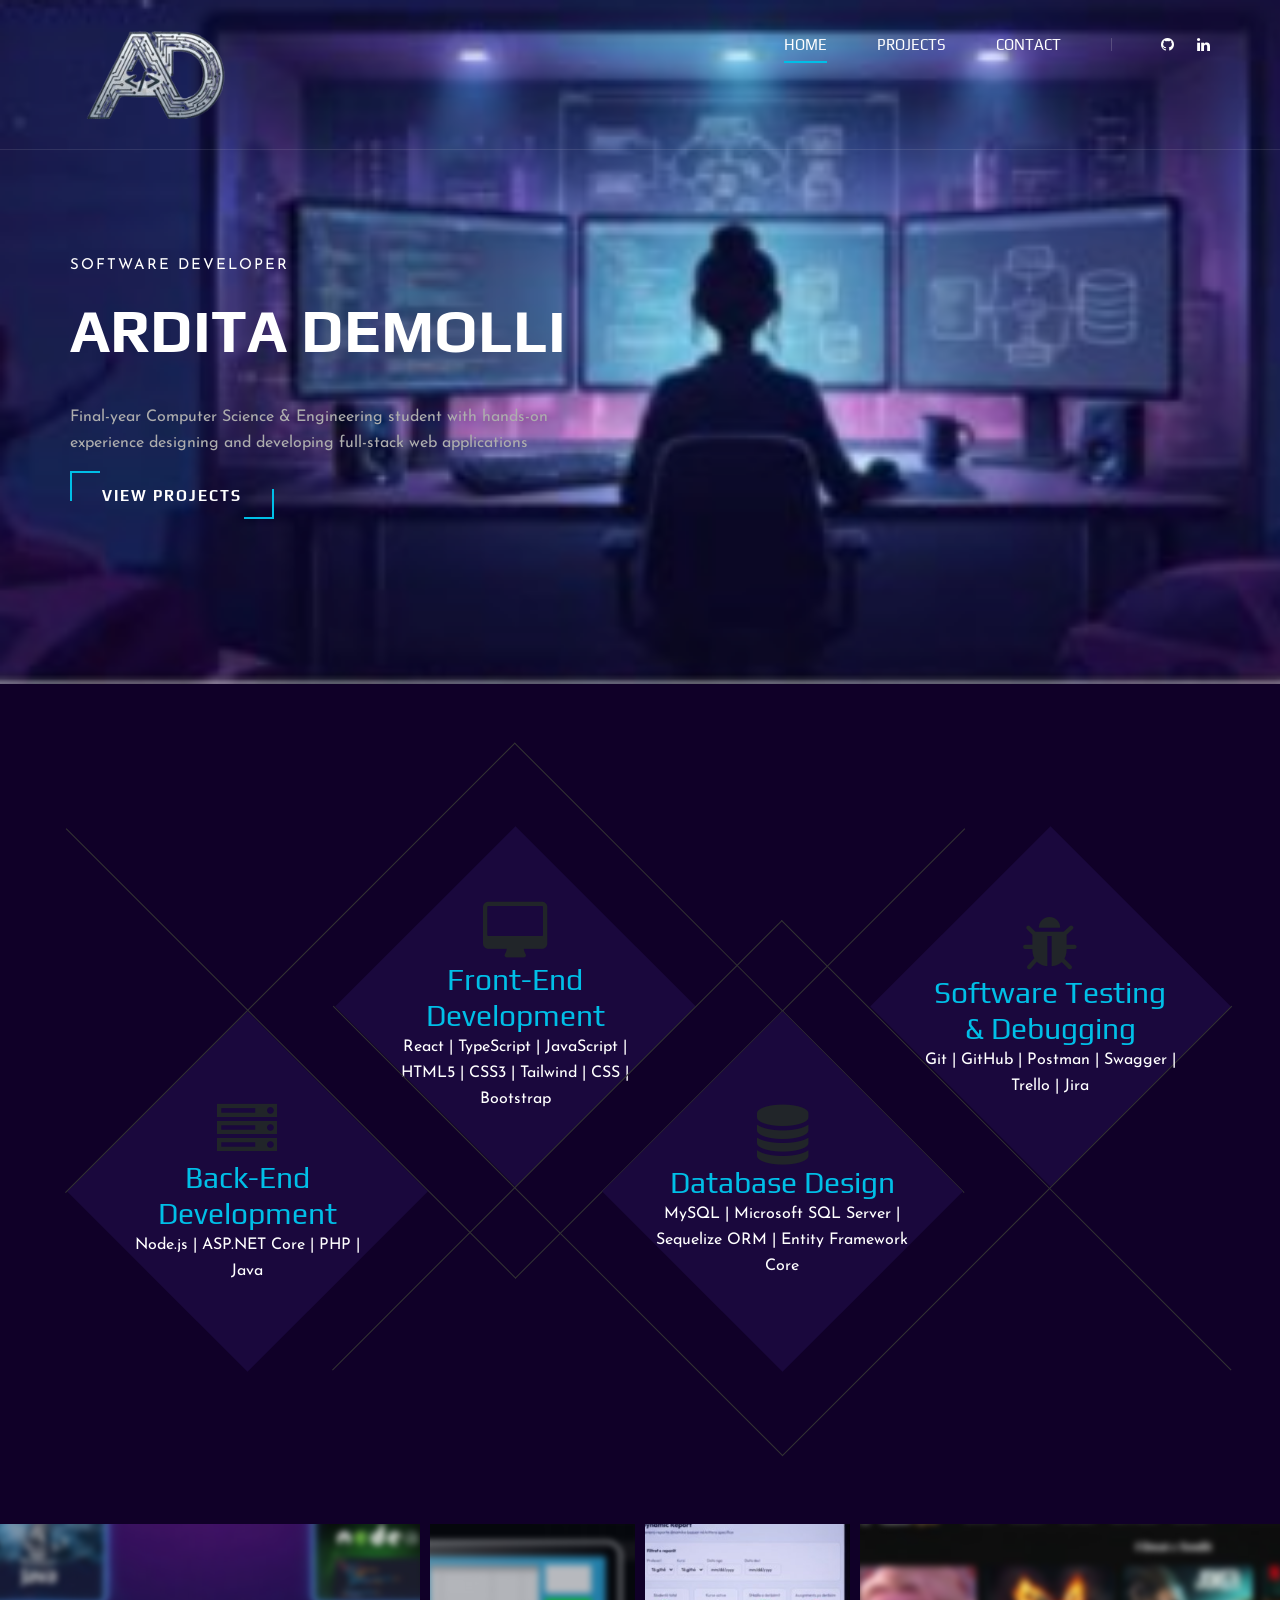
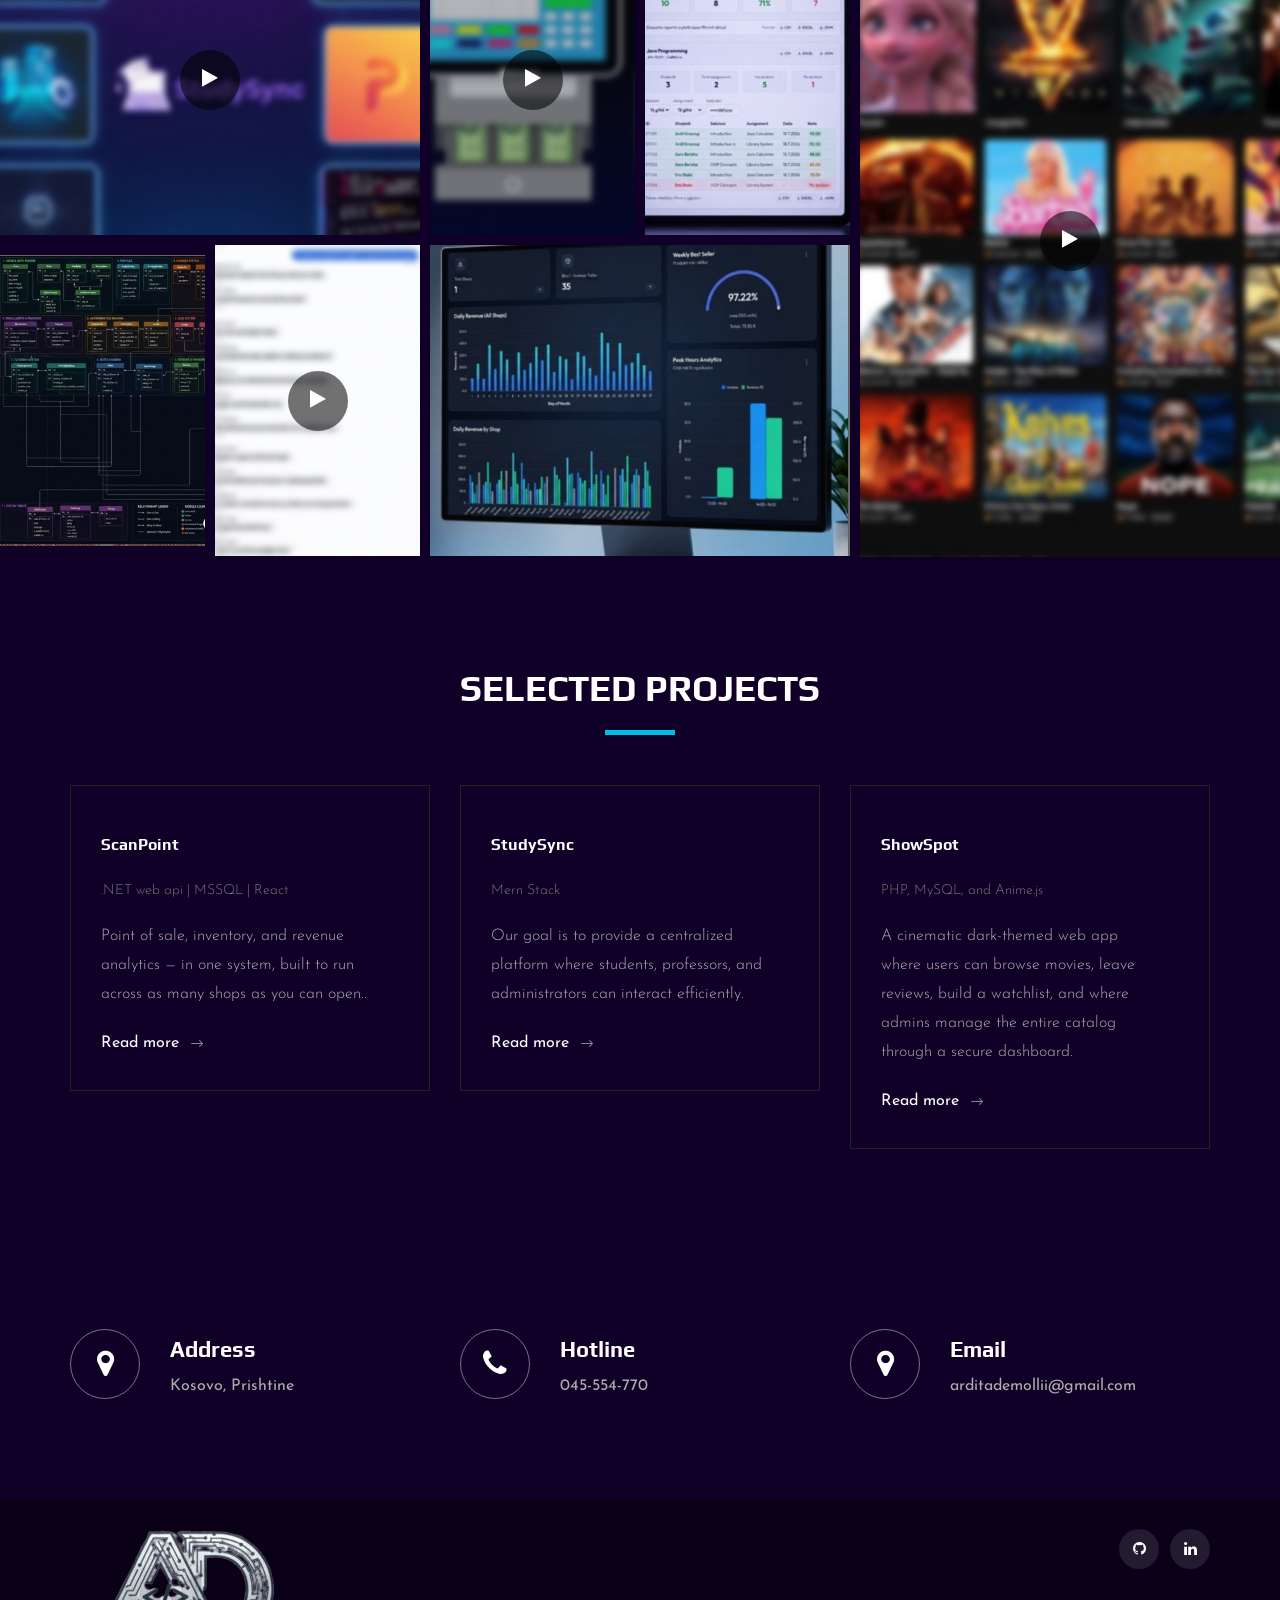
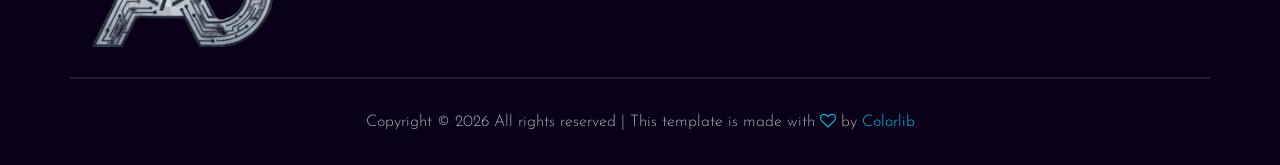
==== commit 0cae17f3: "Fix" ====
--- a/index.html
+++ b/index.html
@@ -3,7 +3,7 @@
 
 <head>
     <meta charset="UTF-8">
-    <meta name="description" content="Videograph Template">
+    <meta name="description" content="Ardita Demolli">
     <meta name="keywords" content="Videograph, unica, creative, html">
     <meta name="viewport" content="width=device-width, initial-scale=1.0">
     <meta http-equiv="X-UA-Compatible" content="ie=edge">
@@ -252,7 +252,7 @@
 
 
         <div class="work__item wide__item">
-            <img src="img/videos/dashboard.PNG" alt="">
+            <img src="img/videos/foto.PNG" alt="">
 
             <div class="work__item__hover">
                 <h4>Scan-Point</h4>
